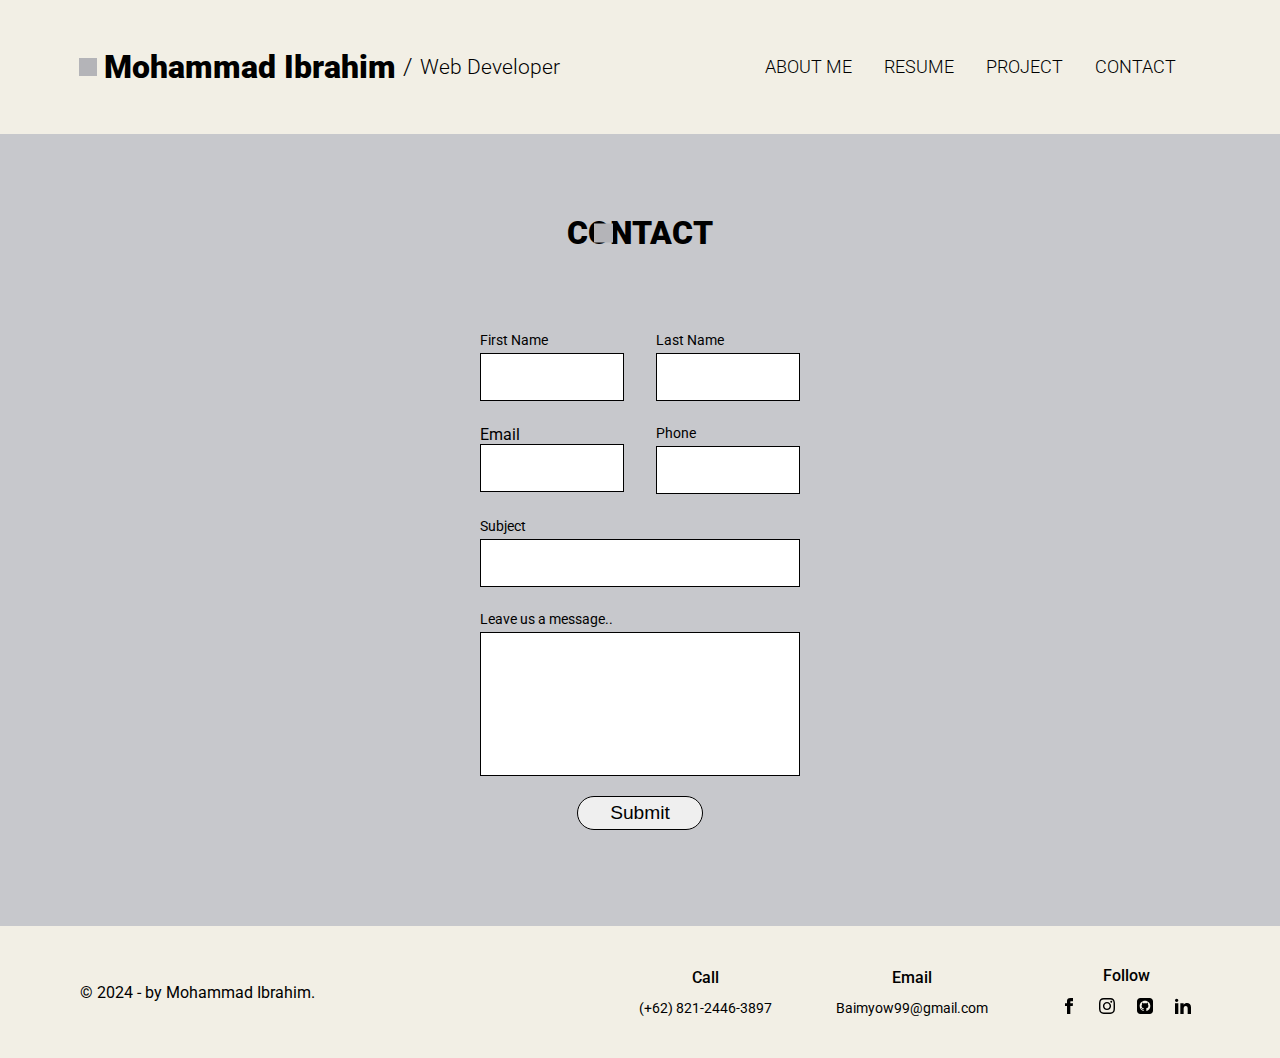
==== pages/contact.html @ 38d52f34 "commit awal" ====
<!DOCTYPE html>
<html lang="en">
  <head>
    <meta charset="UTF-8" />
    <meta name="viewport" content="width=device-width, initial-scale=1.0" />
    <title>Portfolio - Mohammad Ibrahim</title>
    <link rel="stylesheet" href="../CSS/style.css" />
    <link rel="stylesheet" href="../CSS/animasi.css" />
    <link rel="stylesheet" href="../CSS/responsive.css" />
    <link
      href="https://fonts.googleapis.com/css2?family=Nerko+One&family=Roboto:ital,wght@0,100;0,300;0,400;0,500;0,700;0,900;1,100;1,300;1,400;1,500;1,700;1,900&display=swap"
      rel="stylesheet" />
  </head>
  <body>
    <!-- Header -->
    <header>
      <div class="container">
        <div class="logo">
          <ul>
            <li class="name">Mohammad Ibrahim</li>
            <li class="line">/</li>
            <li class="profesi">Web Developer</li>
          </ul>
        </div>
        <div class="navbar">
          <ul>
            <li><a href="../index.html">ABOUT ME</a></li>
            <li><a href="resume.html">RESUME</a></li>
            <li><a href="project.html">PROJECT</a></li>
            <li><a href="contact.html">CONTACT</a></li>
          </ul>
        </div>
      </div>
    </header>

    <!-- HERO CONTACT -->

    <section>
      <div class="hero-contact transform">
        <div class="tag-contact">
          <ul>
            <li>CONTACT</li>
          </ul>
        </div>
        <div class="form-section">
          <form
            id="myform"
            action="https://formspree.io/f/xblrbjje"
            method="post">
            <div class="container-name">
              <div class="first-name">
                <p>First Name</p>
                <input
                  type="text"
                  id="first"
                  placeholder=""
                  name="first"
                  autocomplete="name" />
                <span id="firstNameEror" style="color: red; display: none"
                  >Enter a first name.</span
                >
              </div>
              <div class="last-name">
                <p>Last Name</p>
                <input
                  type="text"
                  id="last"
                  placeholder=""
                  name="last"
                  autocomplete="name" />
                <span id="lastNameEror" style="color: red; display: none"
                  >Enter a last name.</span
                >
              </div>
            </div>

            <div class="container-email">
              <div class="email">
                Email
                <input
                  id="email"
                  type="email"
                  name="email"
                  autocomplete="email" />
                <span id="emailEror" style="color: red; display: none"
                  >Enter Your Email Please.</span
                >
              </div>
              <div class="phone">
                <p>Phone</p>
                <input type="number" name="number" autocomplete="tel" />
              </div>
            </div>

            <div class="subject">
              <p>Subject</p>
              <input type="text" name="subject" />
            </div>

            <div class="message">
              <p>Leave us a message..</p>
              <textarea name="message" id="message"></textarea>
            </div>

            <div class="btn-submit">
              <button type="submit" class="submit">Submit</button>
            </div>
          </form>
        </div>
      </div>
    </section>

    <!-- FOOTER -->
    <footer>
      <div class="footer">
        <div class="tag-1">
          <p>&#169; 2024 - by Mohammad Ibrahim.</p>
        </div>
        <div class="tag-2">
          <div class="call">
            <h1>Call</h1>
            <p>(+62) 821-2446-3897</p>
          </div>
          <div class="email">
            <h1>Email</h1>
            <p>Baimyow99@gmail.com</p>
          </div>
          <div class="follow">
            <h1>Follow</h1>
            <a href=""
              ><svg
                xmlns="http://www.w3.org/2000/svg"
                width="24"
                height="24"
                viewBox="0 0 24 24">
                <path
                  d="M9 8h-3v4h3v12h5v-12h3.642l.358-4h-4v-1.667c0-.955.192-1.333 1.115-1.333h2.885v-5h-3.808c-3.596 0-5.192 1.583-5.192 4.615v3.385z" />
              </svg>
            </a>
            <a href=""
              ><svg
                xmlns="http://www.w3.org/2000/svg"
                width="24"
                height="24"
                viewBox="0 0 24 24">
                <path
                  d="M12 2.163c3.204 0 3.584.012 4.85.07 3.252.148 4.771 1.691 4.919 4.919.058 1.265.069 1.645.069 4.849 0 3.205-.012 3.584-.069 4.849-.149 3.225-1.664 4.771-4.919 4.919-1.266.058-1.644.07-4.85.07-3.204 0-3.584-.012-4.849-.07-3.26-.149-4.771-1.699-4.919-4.92-.058-1.265-.07-1.644-.07-4.849 0-3.204.013-3.583.07-4.849.149-3.227 1.664-4.771 4.919-4.919 1.266-.057 1.645-.069 4.849-.069zm0-2.163c-3.259 0-3.667.014-4.947.072-4.358.2-6.78 2.618-6.98 6.98-.059 1.281-.073 1.689-.073 4.948 0 3.259.014 3.668.072 4.948.2 4.358 2.618 6.78 6.98 6.98 1.281.058 1.689.072 4.948.072 3.259 0 3.668-.014 4.948-.072 4.354-.2 6.782-2.618 6.979-6.98.059-1.28.073-1.689.073-4.948 0-3.259-.014-3.667-.072-4.947-.196-4.354-2.617-6.78-6.979-6.98-1.281-.059-1.69-.073-4.949-.073zm0 5.838c-3.403 0-6.162 2.759-6.162 6.162s2.759 6.163 6.162 6.163 6.162-2.759 6.162-6.163c0-3.403-2.759-6.162-6.162-6.162zm0 10.162c-2.209 0-4-1.79-4-4 0-2.209 1.791-4 4-4s4 1.791 4 4c0 2.21-1.791 4-4 4zm6.406-11.845c-.796 0-1.441.645-1.441 1.44s.645 1.44 1.441 1.44c.795 0 1.439-.645 1.439-1.44s-.644-1.44-1.439-1.44z" />
              </svg>
            </a>
            <a href="">
              <svg
                xmlns="http://www.w3.org/2000/svg"
                width="24"
                height="24"
                viewBox="0 0 24 24">
                <path
                  d="M19 0h-14c-2.761 0-5 2.239-5 5v14c0 2.761 2.239 5 5 5h14c2.762 0 5-2.239 5-5v-14c0-2.761-2.238-5-5-5zm-4.466 19.59c-.405.078-.534-.171-.534-.384v-2.195c0-.747-.262-1.233-.55-1.481 1.782-.198 3.654-.875 3.654-3.947 0-.874-.312-1.588-.823-2.147.082-.202.356-1.016-.079-2.117 0 0-.671-.215-2.198.82-.64-.18-1.324-.267-2.004-.271-.68.003-1.364.091-2.003.269-1.528-1.035-2.2-.82-2.2-.82-.434 1.102-.16 1.915-.077 2.118-.512.56-.824 1.273-.824 2.147 0 3.064 1.867 3.751 3.645 3.954-.229.2-.436.552-.508 1.07-.457.204-1.614.557-2.328-.666 0 0-.423-.768-1.227-.825 0 0-.78-.01-.055.487 0 0 .525.246.889 1.17 0 0 .463 1.428 2.688.944v1.489c0 .211-.129.459-.528.385-3.18-1.057-5.472-4.056-5.472-7.59 0-4.419 3.582-8 8-8s8 3.581 8 8c0 3.533-2.289 6.531-5.466 7.59z" />
              </svg>
            </a>
            <a href="">
              <svg
                xmlns="http://www.w3.org/2000/svg"
                width="24"
                height="24"
                viewBox="0 0 24 24">
                <path
                  d="M4.98 3.5c0 1.381-1.11 2.5-2.48 2.5s-2.48-1.119-2.48-2.5c0-1.38 1.11-2.5 2.48-2.5s2.48 1.12 2.48 2.5zm.02 4.5h-5v16h5v-16zm7.982 0h-4.968v16h4.969v-8.399c0-4.67 6.029-5.052 6.029 0v8.399h4.988v-10.131c0-7.88-8.922-7.593-11.018-3.714v-2.155z" />
              </svg>
            </a>
          </div>
        </div>
      </div>
    </footer>

    <!-- Java Script -->
    <script src="java script/script.js"></script>
  </body>
</html>
---- CSS/style.css ----
* {
  margin: 0;
  padding: 0;
  box-sizing: border-box;
}

html,
body {
  width: 100%;
  font-family: "Roboto";
  background-color: var(--colorBody);
}

:root {
  --colorBody: #f2efe5;
  --colorSecond: #b4b4b8;
  --collorThird: #c7c8cc;
}

/* Header & Navbar */

.container {
  display: flex;
  align-items: center;
  justify-content: space-between;
  padding: 3rem 6.5rem;
  background-color: var(--colorBody);
}

.logo ul {
  display: flex;
  align-items: center;
  gap: 7px;
}

.logo .profesi {
  list-style: none;
  font-size: 1.3rem;
  font-weight: 300;
}

.logo .line {
  list-style: none;
  font-size: 1.5rem;
  font-weight: 300;
}

.logo .name {
  position: relative;
  list-style: none;
  font-size: 2rem;
  font-weight: 900;
}

.logo .name::before {
  content: ""; /* Konten kosong karena hanya kotak yang ditampilkan */
  display: inline-block;
  width: 18px; /* Ukuran lebar kotak */
  height: 18px; /* Ukuran tinggi kotak */
  background-color: var(--colorSecond); /* Warna kotak */
  position: absolute;
  left: -25px; /* Atur jarak kotak dari teks */
  top: 50%; /* Posisikan di tengah vertikal */
  transform: translateY(-50%); /* Sesuaikan agar di tengah */
}

.navbar ul {
  display: flex;
  align-items: center;
  justify-content: center;
  gap: 2rem;
  font-size: 1.1rem;
  font-weight: 300;
  list-style: none;
}

.navbar a {
  text-decoration: none;
  color: black;
}

.navbar a:hover {
  color: var(--colorSecond);
}

/* Hero */

.container-1 {
  display: grid;
  grid-template-columns: 1.3fr 2fr;
  z-index: 1;
  position: relative;
}

.hero-left {
  height: 80vh;
  background-color: var(--colorSecond);
}

.hero-right {
  height: 80vh;
  background-color: var(--colorBody);
  padding-left: 8rem;
  padding-bottom: 11rem;
  display: flex;
  flex-direction: column;
  justify-content: center;
}

.hero-right h1 {
  font-size: 7rem;
}

.hero-right h4 {
  font-size: 1.5rem;
  font-weight: 200;
}

.paragraph {
  display: flex;
  flex-wrap: wrap;
  text-align: justify;
  width: 24rem;
}

.paragraph p {
  font-size: 1.5rem;
  padding-top: 5px;
  font-weight: 20;
}

.hero-right .buttons {
  display: flex;
  gap: 1rem;
  margin-top: 2rem;
}

.hero-right button {
  padding: 10px 50px;
  border-radius: 50px;
}

.hero-right button a {
  text-decoration: none;
}

.buttons a {
  border: 2px solid;
  padding: 10px 30px;
  border-radius: 50px;
  font-weight: 600;
  text-decoration: none;
}

.btn-1 {
  background-color: var(--colorSecond);
  color: var(--colorBody);
}

.btn-1:hover {
  background-color: var(--colorBody);
  color: var(--colorSecond);
}

.btn-2 {
  background-color: var(--colorBody);
  color: var(--colorSecond);
}

.btn-2:hover {
  background-color: var(--colorSecond);
  color: var(--colorBody);
}

.tamplate {
  height: 30rem;
  width: 23.5rem;
  background-color: var(--collorThird);
  z-index: 3;
  position: absolute;
  display: flex;
  flex-direction: column;
  text-align: center;
  top: 15.5%;
  left: 23%;
  box-shadow: -10px 10px 15px rgb(0, 0, 0, 0.1);
}

.back-image {
  height: 14rem;
  width: 14rem;
  border-radius: 50%;
  background-color: var(--colorBody);
  position: absolute;
  margin: 3rem 4.7rem;
  display: flex;
  justify-content: center;
  align-items: center;
  z-index: 1;
  overflow: hidden;
}

.tamplate img {
  height: 22rem;
  width: 22rem;
  top: 1%;
  position: absolute;
  display: block;
  z-index: 2;
  object-fit: cover; /* Menjaga proporsi gambar agar sesuai dengan area */
}

.tamplate h1 {
  margin-top: 18rem;
  font-size: 2rem;
  font-weight: 900;
}

.line-image {
  height: 3px;
  background-color: var(--colorSecond);
  margin: 1rem 9.5rem;
}

.tamplate h2 {
  font-weight: 300;
  font-size: 1.3rem;
}

.medsos-tamplate {
  height: 5rem;
  margin-top: 1rem;
  background-color: var(--colorBody);
  display: flex;
  justify-content: center;
  align-items: center;
}

.medsos-tamplate ul {
  display: flex;
  align-items: center;
  justify-content: center;
  list-style-type: none;
  gap: 1.2rem;
}

/* Footer */

.footer {
  display: flex;
  align-items: center;
  justify-content: space-between;
  padding: 2.5rem 5rem;
  background-color: var(--colorBody);
  right: 0;
  left: 0;
}

.tag-2 {
  display: flex;
  align-items: center;
  justify-content: space-between;
  text-align: center;
  gap: 4rem;
}

.call h1,
.email h1,
.follow h1 {
  font-size: 1rem;
  font-weight: 500;
  padding-bottom: 5px;
}

.call p,
.email p {
  padding-top: 8px;
  font-size: 0.9rem;
}

.follow svg {
  height: 1.5rem;
  padding-top: 8px;
  margin: 0 5px;
}

.follow a {
  text-decoration: none;
}

/* RESUME */

.hero-resume,
.hero-project,
.hero-contact {
  width: 100%;
  background-color: var(--collorThird);
  padding: 5rem 30rem;
}

.tag-resume,
.tag-project,
.tag-contact {
  display: flex;
  justify-content: center;
  align-items: center;
  text-align: center;
  font-size: 2rem;
  font-weight: 900;
  position: relative;
}

.tag-resume::before,
.tag-project::before,
.tag-contact::before {
  content: ""; /* Konten kosong karena hanya kotak yang ditampilkan */
  display: inline-block;
  width: 19px; /* Ukuran lebar kotak */
  height: 19px; /* Ukuran tinggi kotak */
  background-color: var(--colorSecond); /* Warna kotak */
  position: absolute;
  left: 37%; /* Atur jarak kotak dari teks */
  top: 50%; /* Posisikan di tengah vertikal */
  transform: translateY(-50%); /* Sesuaikan agar di tengah */
}

.tag-project::before {
  left: 36%;
}

.tag-contact::before {
  left: 35.5%;
}

.tag-resume ul,
.tag-project ul,
.tag-contact ul {
  list-style-type: none;
}

.tag2-resume {
  display: flex;
  align-items: center;
  justify-content: space-between;
  text-align: center;
  margin-top: 5rem;
}

.tag2-resume h1 {
  font-size: 2rem;
  font-weight: 700;
}

.tag2-resume a {
  background-color: var(--colorSecond);
  text-decoration: none;
  border: 2px solid var(--colorBody);
  padding: 10px 20px;
  border-radius: 50px;
  color: black;
  font-size: 1.1rem;
  font-weight: bold;
}

.tag2-resume a:hover {
  background-color: var(--colorBody);
  border: 2px solid black;
  transition: 0.2s ease-in-out;
}

.education,
.education-2 {
  background-color: var(--colorBody);
  height: 25rem;
  margin-top: 10px;
  border-radius: 7px;
  padding: 6rem 4rem;
  display: flex;
  gap: 3rem;
}

.education-2 {
  margin-top: 5rem;
}

.education-left {
  width: 70%;
}

.education-left p {
  padding-top: 20px;
}

.education-right {
  width: 100%;
  font-size: 1.2rem;
  font-weight: 200;
}

.education-right .p2 {
  padding-top: 1rem;
}

/* Hero Project */
.tag-project {
  margin-bottom: 5rem;
}

.hero-project .p-hero {
  font-size: 1.2rem;
  text-align: center;
  padding: 0 2rem;
}

.tamplate-project {
  display: grid;
  grid-template-columns: 1fr 0.7fr;
  background-color: aqua;
  height: 25rem;
  border-radius: 5px;
  overflow: hidden;
  margin: 4rem 0;
}
.project-right {
  height: 100%;
  border: 2px solid black;
  overflow: hidden;
}

.project-right img {
  height: 100%;
  width: 100%;
  transition: transform 0.3s ease;
}

.project-right img:hover {
  transform: scale(1.1);
}

.project-left {
  display: flex;
  background-color: var(--colorBody);
  flex-direction: column;
  padding: 0 2.5rem;
  position: relative;
}

.project-left .tag-name {
  font-size: 2rem;
  font-weight: 700;
  padding: 5rem 0 5px 0rem;
}

.project-left ul {
  list-style: none;
}

.project-left .role ul {
  display: flex;
  gap: 5px;
  margin-bottom: 3rem;
}

.role ul li {
  border: 2px solid;
  padding: 2px 3px;
  font-weight: 800;
}

.tag-name {
  display: flex;
  padding: 0;
}

.tag-name .content {
  height: 100%;
  width: 15px;
  background-color: black;
  transform: translateX(-270%);
}
.project-name {
  transform: translateX(-10%);
}

.project-left p {
  font-size: 1.2rem;
  font-weight: 100;
}

/* CONTACT */

.hero-contact {
  background-color: var(--collorThird);
}

form {
  margin-top: 5rem;
}
form p {
  font-size: 14px;
  padding-bottom: 5px;
}

form input,
form textarea {
  width: 100%;
  height: 3rem;
  border: 1px solid;
  font-size: 1.2rem;
  padding: 0 1rem;
}

form input:hover,
form textarea:hover,
.submit:hover {
  background-color: var(--colorSecond);
}

form input:focus,
form textarea:focus {
  outline: none;
}

.container-name,
.container-email {
  display: grid;
  grid-template-columns: 1fr 1fr;
  gap: 2rem;
}

.container-email,
.subject {
  margin: 1.5rem 0;
}

form textarea {
  height: 9rem;
  resize: none;
}

.submit {
  padding: 5px 10%;
  font-size: 1.2rem;
  border: 1px solid black;
  border-radius: 50px;
  display: block;
  margin: 1rem auto;
  cursor: pointer;
}
---- CSS/animasi.css ----
/* ANIMASI HALAMAN  */
.transform {
  opacity: 0; /* Awalnya tidak terlihat */
  transform: translateY(-50px); /* Posisi awal di atas */
  transition: opacity 0.8s ease-out, transform 0.8s ease-out; /* Durasi dan transisi */
}

/* Ketika halaman dimuat, tambahkan class ini di JavaScript */
.transform.visible {
  opacity: 1; /* Muncul secara penuh */
  transform: translateY(0); /* Kembali ke posisi normal */
}

/* ANIMASI UNTUK BAGIAN KONTEN */
.animasi {
  opacity: 0;
  transform: translateY(50px); /*posisi awal diatas*/
  transition: opacity 1s ease-out, transform 0.8s ease-out;
}

.animasi.active {
  opacity: 1;
  transform: translateY(0);
}

/* animasi untuk turun naik di tombol button */

.btn-12 {
  animation: moveUpDown1 2s ease-in-out infinite;
}

@keyframes moveUpDown1 {
  0% {
    transform: translateY(0); /*diposisi awal */
  }

  50% {
    transform: translateY(-5px); /* bergerak naik*/
  }

  100% {
    transform: translateY(0); /*kembali keposisi awal*/
  }
}

.btn-22 {
  animation: moveUpDown2 2s ease-in-out infinite;
}

@keyframes moveUpDown2 {
  0% {
    transform: translateY(0); /*diposisi awal */
  }

  50% {
    transform: translateY(5px); /* bergerak naik*/
  }

  100% {
    transform: translateY(0); /*kembali keposisi awal*/
  }
}
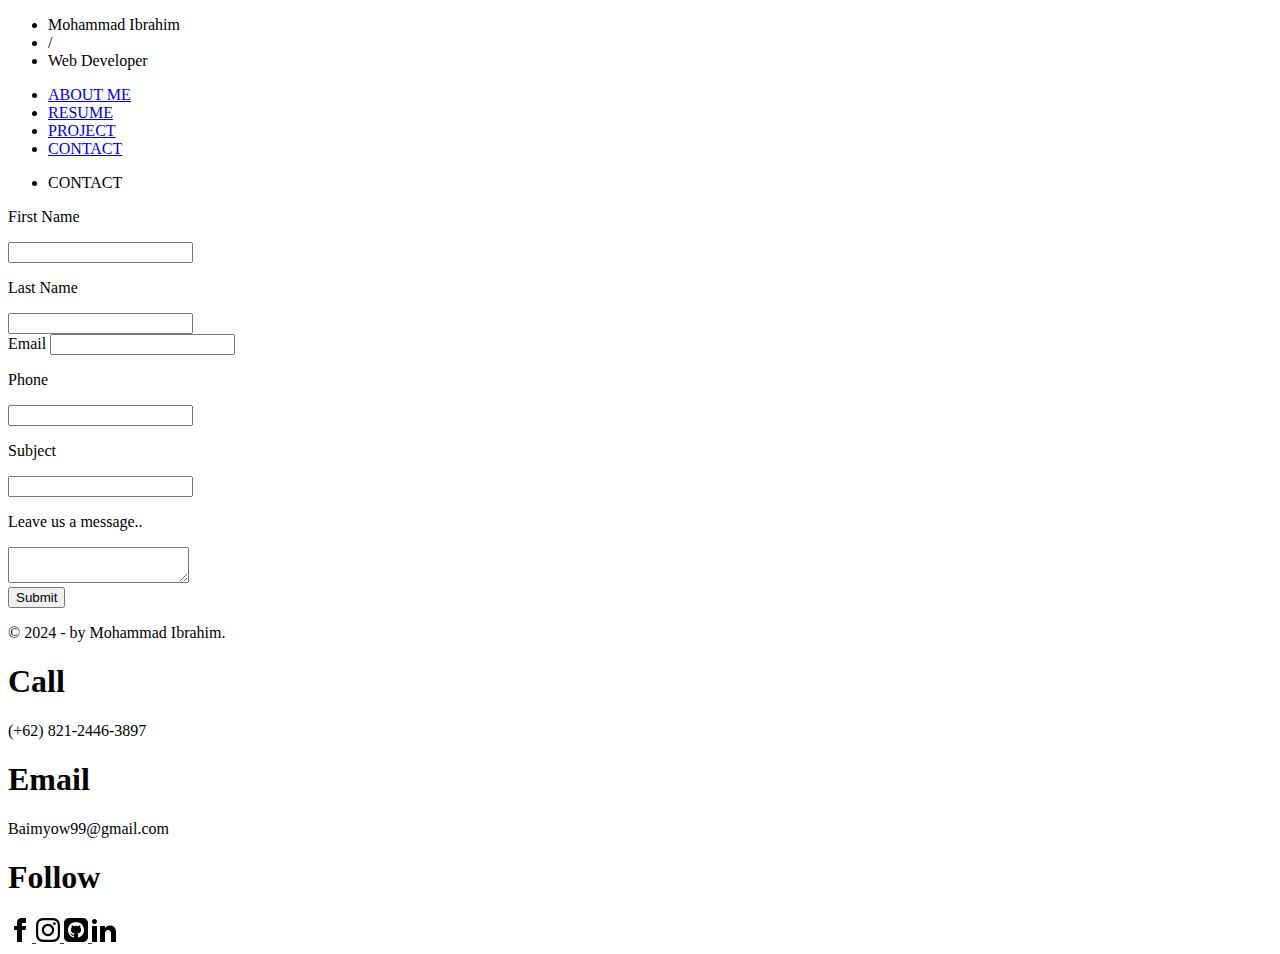
==== commit 84d9b4df: "change name folder" ====
--- a/pages/contact.html
+++ b/pages/contact.html
@@ -4,9 +4,9 @@
     <meta charset="UTF-8" />
     <meta name="viewport" content="width=device-width, initial-scale=1.0" />
     <title>Portfolio - Mohammad Ibrahim</title>
-    <link rel="stylesheet" href="../CSS/style.css" />
-    <link rel="stylesheet" href="../CSS/animasi.css" />
-    <link rel="stylesheet" href="../CSS/responsive.css" />
+    <link rel="stylesheet" href="../css/style.css" />
+    <link rel="stylesheet" href="../css/animasi.css" />
+    <link rel="stylesheet" href="../css/responsive.css" />
     <link
       href="https://fonts.googleapis.com/css2?family=Nerko+One&family=Roboto:ital,wght@0,100;0,300;0,400;0,500;0,700;0,900;1,100;1,300;1,400;1,500;1,700;1,900&display=swap"
       rel="stylesheet" />
@@ -173,6 +173,6 @@
     </footer>
 
     <!-- Java Script -->
-    <script src="java script/script.js"></script>
+    <script src="../java script/script.js"></script>
   </body>
 </html>
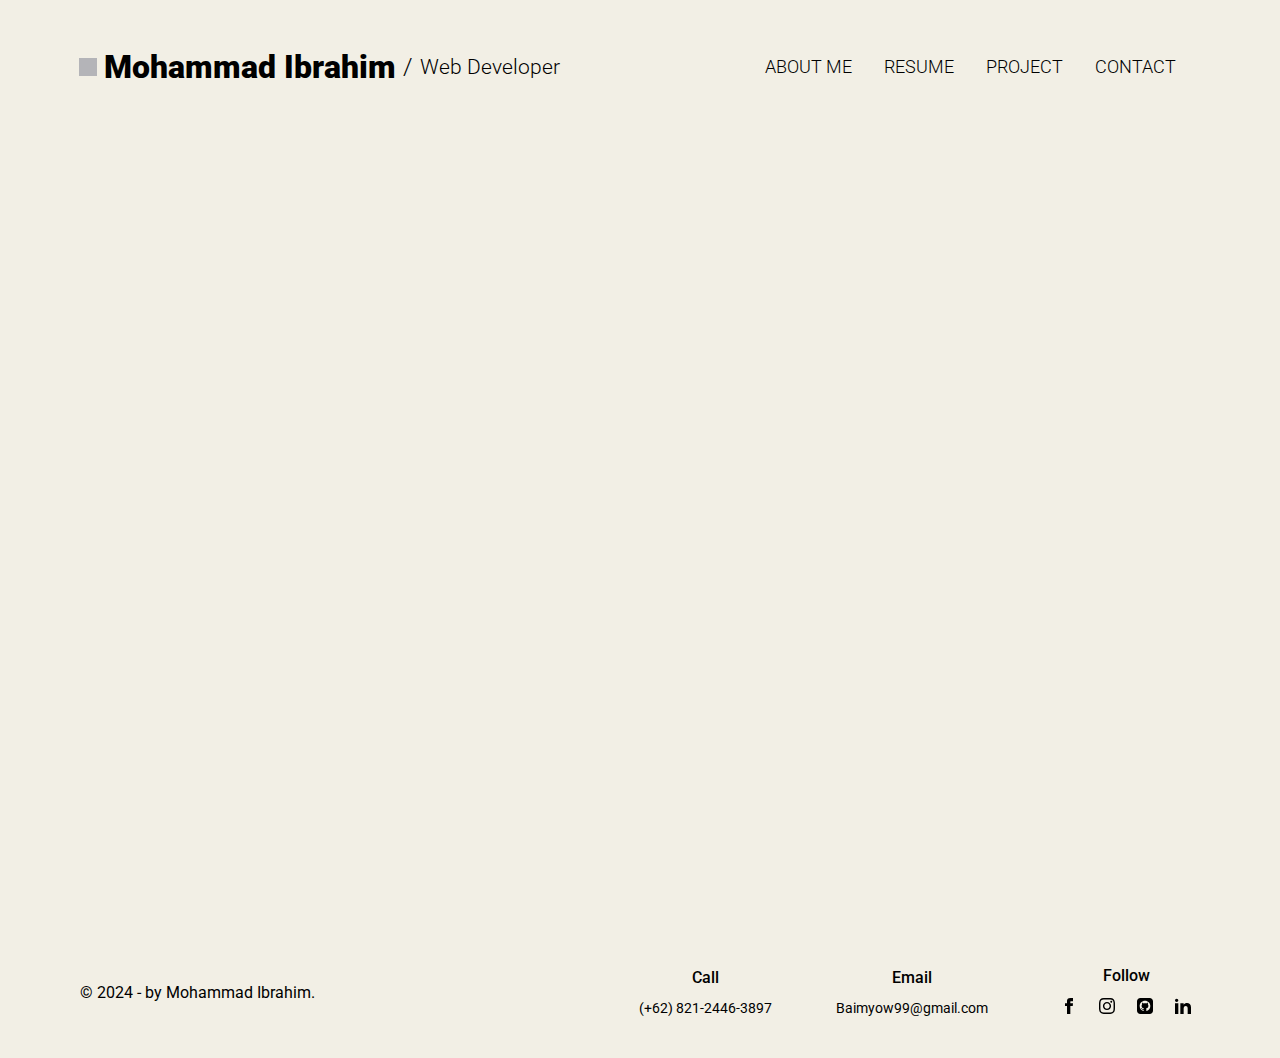
==== commit cfb0fe24: "perbaikan" ====
--- a/pages/contact.html
+++ b/pages/contact.html
@@ -4,9 +4,9 @@
     <meta charset="UTF-8" />
     <meta name="viewport" content="width=device-width, initial-scale=1.0" />
     <title>Portfolio - Mohammad Ibrahim</title>
-    <link rel="stylesheet" href="../css/style.css" />
-    <link rel="stylesheet" href="../css/animasi.css" />
-    <link rel="stylesheet" href="../css/responsive.css" />
+    <link rel="stylesheet" href="../style/style.css" />
+    <link rel="stylesheet" href="../style/animasi.css" />
+    <link rel="stylesheet" href="../style/responsive.css" />
     <link
       href="https://fonts.googleapis.com/css2?family=Nerko+One&family=Roboto:ital,wght@0,100;0,300;0,400;0,500;0,700;0,900;1,100;1,300;1,400;1,500;1,700;1,900&display=swap"
       rel="stylesheet" />
--- a/style/style.css
+++ b/style/style.css
@@ -0,0 +1,549 @@
+* {
+  margin: 0;
+  padding: 0;
+  box-sizing: border-box;
+}
+
+html,
+body {
+  width: 100%;
+  font-family: "Roboto";
+  background-color: var(--colorBody);
+}
+
+:root {
+  --colorBody: #f2efe5;
+  --colorSecond: #b4b4b8;
+  --collorThird: #c7c8cc;
+}
+
+/* Header & Navbar */
+
+.container {
+  display: flex;
+  align-items: center;
+  justify-content: space-between;
+  padding: 3rem 6.5rem;
+  background-color: var(--colorBody);
+}
+
+.logo ul {
+  display: flex;
+  align-items: center;
+  gap: 7px;
+}
+
+.logo .profesi {
+  list-style: none;
+  font-size: 1.3rem;
+  font-weight: 300;
+}
+
+.logo .line {
+  list-style: none;
+  font-size: 1.5rem;
+  font-weight: 300;
+}
+
+.logo .name {
+  position: relative;
+  list-style: none;
+  font-size: 2rem;
+  font-weight: 900;
+}
+
+.logo .name::before {
+  content: ""; /* Konten kosong karena hanya kotak yang ditampilkan */
+  display: inline-block;
+  width: 18px; /* Ukuran lebar kotak */
+  height: 18px; /* Ukuran tinggi kotak */
+  background-color: var(--colorSecond); /* Warna kotak */
+  position: absolute;
+  left: -25px; /* Atur jarak kotak dari teks */
+  top: 50%; /* Posisikan di tengah vertikal */
+  transform: translateY(-50%); /* Sesuaikan agar di tengah */
+}
+
+.navbar ul {
+  display: flex;
+  align-items: center;
+  justify-content: center;
+  gap: 2rem;
+  font-size: 1.1rem;
+  font-weight: 300;
+  list-style: none;
+}
+
+.navbar a {
+  text-decoration: none;
+  color: black;
+}
+
+.navbar a:hover {
+  color: var(--colorSecond);
+}
+
+/* Hero */
+
+.container-1 {
+  display: grid;
+  grid-template-columns: 1.3fr 2fr;
+  z-index: 1;
+  position: relative;
+}
+
+.hero-left {
+  height: 80vh;
+  background-color: var(--colorSecond);
+}
+
+.hero-right {
+  height: 80vh;
+  background-color: var(--colorBody);
+  padding-left: 8rem;
+  padding-bottom: 11rem;
+  display: flex;
+  flex-direction: column;
+  justify-content: center;
+}
+
+.hero-right h1 {
+  font-size: 7rem;
+}
+
+.hero-right h4 {
+  font-size: 1.5rem;
+  font-weight: 200;
+}
+
+.paragraph {
+  display: flex;
+  flex-wrap: wrap;
+  text-align: justify;
+  width: 24rem;
+}
+
+.paragraph p {
+  font-size: 1.5rem;
+  padding-top: 5px;
+  font-weight: 20;
+}
+
+.hero-right .buttons {
+  display: flex;
+  gap: 1rem;
+  margin-top: 2rem;
+}
+
+.hero-right button {
+  padding: 10px 50px;
+  border-radius: 50px;
+}
+
+.hero-right button a {
+  text-decoration: none;
+}
+
+.buttons a {
+  border: 2px solid;
+  padding: 10px 30px;
+  border-radius: 50px;
+  font-weight: 600;
+  text-decoration: none;
+}
+
+.btn-1 {
+  background-color: var(--colorSecond);
+  color: var(--colorBody);
+}
+
+.btn-1:hover {
+  background-color: var(--colorBody);
+  color: var(--colorSecond);
+}
+
+.btn-2 {
+  background-color: var(--colorBody);
+  color: var(--colorSecond);
+}
+
+.btn-2:hover {
+  background-color: var(--colorSecond);
+  color: var(--colorBody);
+}
+
+.tamplate {
+  height: 30rem;
+  width: 23.5rem;
+  background-color: var(--collorThird);
+  z-index: 3;
+  position: absolute;
+  display: flex;
+  flex-direction: column;
+  text-align: center;
+  top: 15.5%;
+  left: 23%;
+  box-shadow: -10px 10px 15px rgb(0, 0, 0, 0.1);
+}
+
+.back-image {
+  height: 14rem;
+  width: 14rem;
+  border-radius: 50%;
+  background-color: var(--colorBody);
+  position: absolute;
+  margin: 3rem 4.7rem;
+  display: flex;
+  justify-content: center;
+  align-items: center;
+  z-index: 1;
+  overflow: hidden;
+}
+
+.tamplate img {
+  height: 22rem;
+  width: 22rem;
+  top: 1%;
+  position: absolute;
+  display: block;
+  z-index: 2;
+  object-fit: cover; /* Menjaga proporsi gambar agar sesuai dengan area */
+}
+
+.tamplate h1 {
+  margin-top: 18rem;
+  font-size: 2rem;
+  font-weight: 900;
+}
+
+.line-image {
+  height: 3px;
+  background-color: var(--colorSecond);
+  margin: 1rem 9.5rem;
+}
+
+.tamplate h2 {
+  font-weight: 300;
+  font-size: 1.3rem;
+}
+
+.medsos-tamplate {
+  height: 5rem;
+  margin-top: 1rem;
+  background-color: var(--colorBody);
+  display: flex;
+  justify-content: center;
+  align-items: center;
+}
+
+.medsos-tamplate ul {
+  display: flex;
+  align-items: center;
+  justify-content: center;
+  list-style-type: none;
+  gap: 1.2rem;
+}
+
+/* Footer */
+
+.footer {
+  display: flex;
+  align-items: center;
+  justify-content: space-between;
+  padding: 2.5rem 5rem;
+  background-color: var(--colorBody);
+  right: 0;
+  left: 0;
+}
+
+.tag-2 {
+  display: flex;
+  align-items: center;
+  justify-content: space-between;
+  text-align: center;
+  gap: 4rem;
+}
+
+.call h1,
+.email h1,
+.follow h1 {
+  font-size: 1rem;
+  font-weight: 500;
+  padding-bottom: 5px;
+}
+
+.call p,
+.email p {
+  padding-top: 8px;
+  font-size: 0.9rem;
+}
+
+.follow svg {
+  height: 1.5rem;
+  padding-top: 8px;
+  margin: 0 5px;
+}
+
+.follow a {
+  text-decoration: none;
+}
+
+/* RESUME */
+
+.hero-resume,
+.hero-project,
+.hero-contact {
+  width: 100%;
+  background-color: var(--collorThird);
+  padding: 5rem 30rem;
+}
+
+.tag-resume,
+.tag-project,
+.tag-contact {
+  display: flex;
+  justify-content: center;
+  align-items: center;
+  text-align: center;
+  font-size: 2rem;
+  font-weight: 900;
+  position: relative;
+}
+
+.tag-resume::before,
+.tag-project::before,
+.tag-contact::before {
+  content: ""; /* Konten kosong karena hanya kotak yang ditampilkan */
+  display: inline-block;
+  width: 19px; /* Ukuran lebar kotak */
+  height: 19px; /* Ukuran tinggi kotak */
+  background-color: var(--colorSecond); /* Warna kotak */
+  position: absolute;
+  left: 37%; /* Atur jarak kotak dari teks */
+  top: 50%; /* Posisikan di tengah vertikal */
+  transform: translateY(-50%); /* Sesuaikan agar di tengah */
+}
+
+.tag-project::before {
+  left: 36%;
+}
+
+.tag-contact::before {
+  left: 35.5%;
+}
+
+.tag-resume ul,
+.tag-project ul,
+.tag-contact ul {
+  list-style-type: none;
+}
+
+.tag2-resume {
+  display: flex;
+  align-items: center;
+  justify-content: space-between;
+  text-align: center;
+  margin-top: 5rem;
+}
+
+.tag2-resume h1 {
+  font-size: 2rem;
+  font-weight: 700;
+}
+
+.tag2-resume a {
+  background-color: var(--colorSecond);
+  text-decoration: none;
+  border: 2px solid var(--colorBody);
+  padding: 10px 20px;
+  border-radius: 50px;
+  color: black;
+  font-size: 1.1rem;
+  font-weight: bold;
+}
+
+.tag2-resume a:hover {
+  background-color: var(--colorBody);
+  border: 2px solid black;
+  transition: 0.2s ease-in-out;
+}
+
+.education,
+.education-2 {
+  background-color: var(--colorBody);
+  height: 25rem;
+  margin-top: 10px;
+  border-radius: 7px;
+  padding: 6rem 4rem;
+  display: flex;
+  gap: 3rem;
+}
+
+.education-2 {
+  margin-top: 5rem;
+}
+
+.education-left {
+  width: 70%;
+}
+
+.education-left p {
+  padding-top: 20px;
+}
+
+.education-right {
+  width: 100%;
+  font-size: 1.2rem;
+  font-weight: 200;
+}
+
+.education-right .p2 {
+  padding-top: 1rem;
+}
+
+/* Hero Project */
+.tag-project {
+  margin-bottom: 5rem;
+}
+
+.hero-project .p-hero {
+  font-size: 1.2rem;
+  text-align: center;
+  padding: 0 2rem;
+}
+
+.tamplate-project {
+  display: grid;
+  grid-template-columns: 1fr 0.7fr;
+  background-color: aqua;
+  height: 25rem;
+  border-radius: 5px;
+  overflow: hidden;
+  margin: 4rem 0;
+}
+.project-right {
+  height: 100%;
+  border: 2px solid black;
+  overflow: hidden;
+}
+
+.project-right img {
+  height: 100%;
+  width: 100%;
+  transition: transform 0.3s ease;
+}
+
+.project-right img:hover {
+  transform: scale(1.1);
+}
+
+.project-left {
+  display: flex;
+  background-color: var(--colorBody);
+  flex-direction: column;
+  padding: 0 2.5rem;
+  position: relative;
+}
+
+.project-left .tag-name {
+  font-size: 2rem;
+  font-weight: 700;
+  padding: 5rem 0 5px 0rem;
+}
+
+.project-left ul {
+  list-style: none;
+}
+
+.project-left .role ul {
+  display: flex;
+  gap: 5px;
+  margin-bottom: 3rem;
+}
+
+.role ul li {
+  border: 2px solid;
+  padding: 2px 3px;
+  font-weight: 800;
+}
+
+.tag-name {
+  display: flex;
+  padding: 0;
+}
+
+.tag-name .content {
+  height: 100%;
+  width: 15px;
+  background-color: black;
+  transform: translateX(-270%);
+}
+.project-name {
+  transform: translateX(-10%);
+}
+
+.project-left p {
+  font-size: 1.2rem;
+  font-weight: 100;
+}
+
+/* CONTACT */
+
+.hero-contact {
+  background-color: var(--collorThird);
+}
+
+form {
+  margin-top: 5rem;
+}
+form p {
+  font-size: 14px;
+  padding-bottom: 5px;
+}
+
+form input,
+form textarea {
+  width: 100%;
+  height: 3rem;
+  border: 1px solid;
+  font-size: 1.2rem;
+  padding: 0 1rem;
+}
+
+form input:hover,
+form textarea:hover,
+.submit:hover {
+  background-color: var(--colorSecond);
+}
+
+form input:focus,
+form textarea:focus {
+  outline: none;
+}
+
+.container-name,
+.container-email {
+  display: grid;
+  grid-template-columns: 1fr 1fr;
+  gap: 2rem;
+}
+
+.container-email,
+.subject {
+  margin: 1.5rem 0;
+}
+
+form textarea {
+  height: 9rem;
+  resize: none;
+}
+
+.submit {
+  padding: 5px 10%;
+  font-size: 1.2rem;
+  border: 1px solid black;
+  border-radius: 50px;
+  display: block;
+  margin: 1rem auto;
+  cursor: pointer;
+}
--- a/style/animasi.css
+++ b/style/animasi.css
@@ -0,0 +1,62 @@
+/* ANIMASI HALAMAN  */
+.transform {
+  opacity: 0; /* Awalnya tidak terlihat */
+  transform: translateY(-50px); /* Posisi awal di atas */
+  transition: opacity 0.8s ease-out, transform 0.8s ease-out; /* Durasi dan transisi */
+}
+
+/* Ketika halaman dimuat, tambahkan class ini di JavaScript */
+.transform.visible {
+  opacity: 1; /* Muncul secara penuh */
+  transform: translateY(0); /* Kembali ke posisi normal */
+}
+
+/* ANIMASI UNTUK BAGIAN KONTEN */
+.animasi {
+  opacity: 0;
+  transform: translateY(50px); /*posisi awal diatas*/
+  transition: opacity 1s ease-out, transform 0.8s ease-out;
+}
+
+.animasi.active {
+  opacity: 1;
+  transform: translateY(0);
+}
+
+/* animasi untuk turun naik di tombol button */
+
+.btn-12 {
+  animation: moveUpDown1 2s ease-in-out infinite;
+}
+
+@keyframes moveUpDown1 {
+  0% {
+    transform: translateY(0); /*diposisi awal */
+  }
+
+  50% {
+    transform: translateY(-5px); /* bergerak naik*/
+  }
+
+  100% {
+    transform: translateY(0); /*kembali keposisi awal*/
+  }
+}
+
+.btn-22 {
+  animation: moveUpDown2 2s ease-in-out infinite;
+}
+
+@keyframes moveUpDown2 {
+  0% {
+    transform: translateY(0); /*diposisi awal */
+  }
+
+  50% {
+    transform: translateY(5px); /* bergerak naik*/
+  }
+
+  100% {
+    transform: translateY(0); /*kembali keposisi awal*/
+  }
+}
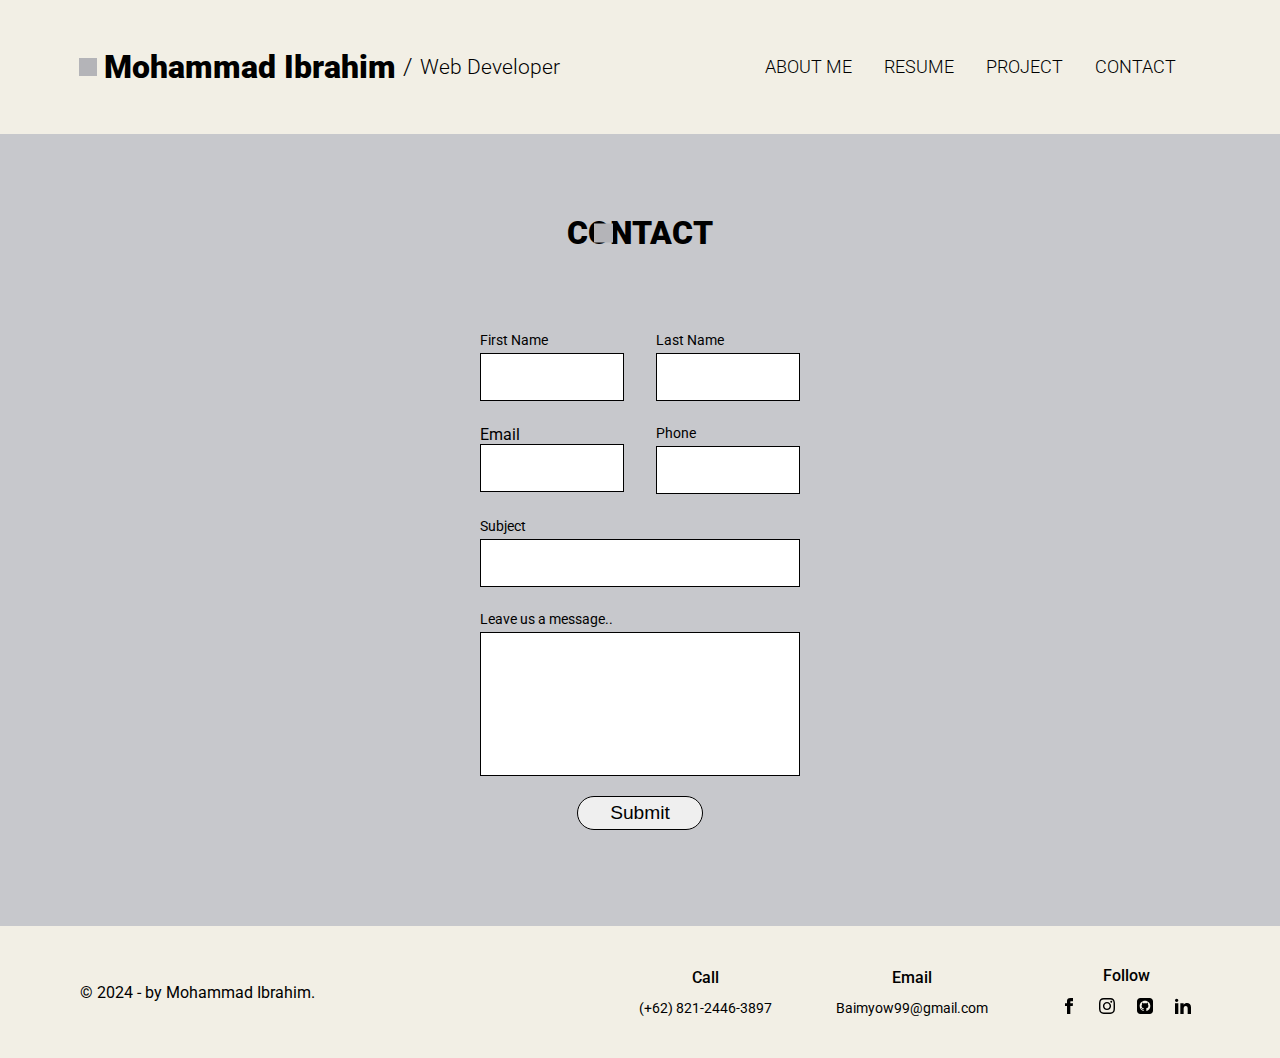
==== commit 5a4ce7f8: "perbaikan" ====
--- a/pages/contact.html
+++ b/pages/contact.html
@@ -173,6 +173,6 @@
     </footer>
 
     <!-- Java Script -->
-    <script src="../java script/script.js"></script>
+    <script src="../js/script.js"></script>
   </body>
 </html>
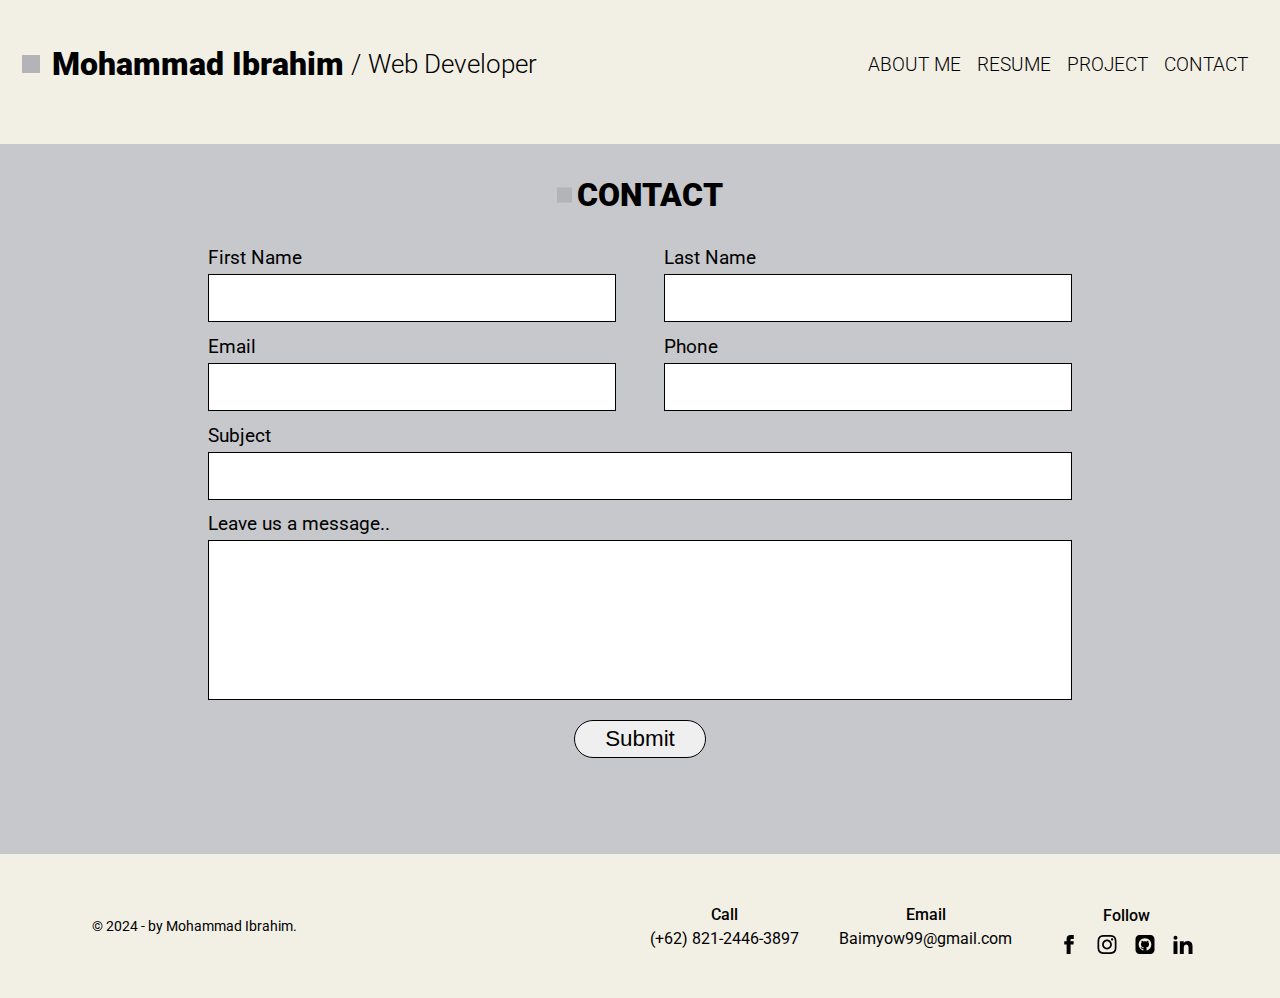
==== commit 56a26baf: "perbaikan" ====
--- a/pages/contact.html
+++ b/pages/contact.html
@@ -30,6 +30,12 @@
             <li><a href="contact.html">CONTACT</a></li>
           </ul>
         </div>
+      </div>
+
+      <div class="hamburger" id="hamburger">
+        <span></span>
+        <span></span>
+        <span></span>
       </div>
     </header>
 
@@ -75,8 +81,8 @@
             </div>
 
             <div class="container-email">
-              <div class="email">
-                Email
+              <div class="email-contact">
+                <p>Email</p>
                 <input
                   id="email"
                   type="email"
@@ -174,5 +180,6 @@
 
     <!-- Java Script -->
     <script src="../js/script.js"></script>
+    <script src="../js/script2.js"></script>
   </body>
 </html>
--- a/style/style.css
+++ b/style/style.css
@@ -20,17 +20,23 @@
 /* Header & Navbar */
 
 .container {
+  width: 100%;
   display: flex;
   align-items: center;
   justify-content: space-between;
   padding: 3rem 6.5rem;
   background-color: var(--colorBody);
+  position: relative;
 }
 
 .logo ul {
   display: flex;
   align-items: center;
   gap: 7px;
+}
+
+.hamburger {
+  right: -100%;
 }
 
 .logo .profesi {
@@ -41,14 +47,14 @@
 
 .logo .line {
   list-style: none;
-  font-size: 1.5rem;
+  /* font-size: 1.5rem; */
   font-weight: 300;
 }
 
 .logo .name {
   position: relative;
   list-style: none;
-  font-size: 2rem;
+  /* font-size: 2rem; */
   font-weight: 900;
 }
 
@@ -100,10 +106,9 @@
 .hero-right {
   height: 80vh;
   background-color: var(--colorBody);
-  padding-left: 8rem;
-  padding-bottom: 11rem;
   display: flex;
   flex-direction: column;
+
   justify-content: center;
 }
 
@@ -181,7 +186,7 @@
   display: flex;
   flex-direction: column;
   text-align: center;
-  top: 15.5%;
+  top: 11.5%;
   left: 23%;
   box-shadow: -10px 10px 15px rgb(0, 0, 0, 0.1);
 }
@@ -272,12 +277,6 @@
   padding-bottom: 5px;
 }
 
-.call p,
-.email p {
-  padding-top: 8px;
-  font-size: 0.9rem;
-}
-
 .follow svg {
   height: 1.5rem;
   padding-top: 8px;
@@ -290,12 +289,22 @@
 
 /* RESUME */
 
-.hero-resume,
-.hero-project,
-.hero-contact {
+.hero-resume {
   width: 100%;
   background-color: var(--collorThird);
   padding: 5rem 30rem;
+}
+
+.hero-resume {
+  width: 100%;
+  background-color: var(--collorThird);
+  padding: 5rem 25rem;
+}
+
+.hero-contact {
+  width: 100%;
+  background-color: var(--collorThird);
+  padding: 5rem 25rem;
 }
 
 .tag-resume,
@@ -319,17 +328,17 @@
   height: 19px; /* Ukuran tinggi kotak */
   background-color: var(--colorSecond); /* Warna kotak */
   position: absolute;
-  left: 37%; /* Atur jarak kotak dari teks */
+  left: 37.5%; /* Atur jarak kotak dari teks */
   top: 50%; /* Posisikan di tengah vertikal */
   transform: translateY(-50%); /* Sesuaikan agar di tengah */
 }
 
 .tag-project::before {
+  left: 36.5%;
+}
+
+.tag-contact::before {
   left: 36%;
-}
-
-.tag-contact::before {
-  left: 35.5%;
 }
 
 .tag-resume ul,
@@ -374,7 +383,7 @@
   height: 25rem;
   margin-top: 10px;
   border-radius: 7px;
-  padding: 6rem 4rem;
+  padding: 3rem 2rem;
   display: flex;
   gap: 3rem;
 }
@@ -387,6 +396,20 @@
   width: 70%;
 }
 
+.education-left h3,
+.education-left h4 {
+  padding-top: 5px;
+}
+
+.education-left h3 {
+  font-weight: 500;
+}
+
+.education-left h4,
+.education-left p {
+  font-weight: 200;
+}
+
 .education-left p {
   padding-top: 20px;
 }
@@ -402,6 +425,14 @@
 }
 
 /* Hero Project */
+
+.hero-project {
+  width: 100%;
+  background-color: var(--collorThird);
+  padding: 5rem 25rem;
+  margin-top: 5rem;
+}
+
 .tag-project {
   margin-bottom: 5rem;
 }
@@ -409,22 +440,60 @@
 .hero-project .p-hero {
   font-size: 1.2rem;
   text-align: center;
-  padding: 0 2rem;
+  width: 100%;
 }
 
 .tamplate-project {
   display: grid;
   grid-template-columns: 1fr 0.7fr;
-  background-color: aqua;
   height: 25rem;
+  width: 100%;
   border-radius: 5px;
   overflow: hidden;
   margin: 4rem 0;
 }
+
 .project-right {
   height: 100%;
   border: 2px solid black;
   overflow: hidden;
+  position: relative;
+}
+
+.project-right .overlay {
+  position: absolute;
+  top: 0;
+  left: 0;
+  width: 100%;
+  height: 100%;
+  background-color: rgba(0, 0, 0, 0.5);
+  opacity: 0;
+  transition: opacity 0.5s ease;
+}
+
+.project-right:hover .overlay {
+  opacity: 1;
+}
+
+.icon-link svg {
+  fill: white;
+  width: 3rem;
+  height: 3rem;
+}
+
+.icon-link {
+  position: absolute;
+  top: 50%;
+  left: 50%;
+  transform: translate(-50%, -50%);
+  opacity: 0;
+  transition: opacity 0.5s ease;
+  pointer-events: none;
+}
+
+.project-right:hover .icon-link {
+  opacity: 1;
+  z-index: 2;
 }
 
 .project-right img {
@@ -433,7 +502,7 @@
   transition: transform 0.3s ease;
 }
 
-.project-right img:hover {
+.project-right:hover img {
   transform: scale(1.1);
 }
 
@@ -441,7 +510,7 @@
   display: flex;
   background-color: var(--colorBody);
   flex-direction: column;
-  padding: 0 2.5rem;
+  padding: 0 1rem;
   position: relative;
 }
 
@@ -465,6 +534,7 @@
   border: 2px solid;
   padding: 2px 3px;
   font-weight: 800;
+  font-size: 0.3rem;
 }
 
 .tag-name {
@@ -488,6 +558,12 @@
 }
 
 /* CONTACT */
+
+.hero-contact {
+  width: 100%;
+  background-color: var(--collorThird);
+  padding: 5rem 25rem;
+}
 
 .hero-contact {
   background-color: var(--collorThird);
--- a/style/responsive.css
+++ b/style/responsive.css
@@ -0,0 +1,3151 @@
+/* Extra small devices (phones, 600px and down) */
+
+@media only screen and (max-width: 600px) {
+  /*Navbar*/
+
+  .navbar {
+    position: fixed;
+    top: -150%;
+    width: 100%;
+    right: 0;
+    left: 0;
+    height: 100vh;
+    background-color: var(--collorThird);
+    transition: all 0.6s;
+    z-index: 99;
+    padding-top: 5rem;
+  }
+
+  .navbar.active {
+    top: 0;
+  }
+
+  .navbar ul {
+    flex-direction: column;
+  }
+
+  .navbar ul li {
+    font-size: 1.2rem;
+    font-weight: 400;
+  }
+
+  .navbar ul a:hover {
+    color: var(--colorSecond);
+  }
+
+  /* hamburger menu */
+
+  header {
+    display: flex;
+    justify-content: space-between;
+    align-items: center;
+    margin-right: 1rem;
+    height: 4rem;
+  }
+
+  #hamburger {
+    height: 2.5rem;
+    width: 2.5rem;
+    align-items: center;
+    cursor: pointer;
+    z-index: 1000;
+  }
+
+  #hamburger span {
+    height: 5px;
+    width: 1.7rem;
+    background-color: black;
+    border-radius: 25px;
+    position: absolute;
+    top: 5%;
+    right: 8px;
+    transform: translate(-50%, -50%);
+    transition: all 0.5s;
+    z-index: 100;
+  }
+
+  #hamburger span:nth-child(1) {
+    top: 3%;
+    right: 32px;
+    width: 0.7rem;
+  }
+
+  #hamburger span:nth-child(3) {
+    top: 7%;
+    height: 5px;
+    width: 0.7rem;
+    right: 17px;
+  }
+
+  #hamburger.active span:nth-child(1) {
+    top: 4%;
+    width: 1rem;
+    height: 3.5px;
+    transform: translate(1%, 30%) rotate(45deg);
+  }
+  #hamburger.active span:nth-child(2) {
+    height: 3.5px;
+
+    transform: translate(-50%, -50%) rotate(-50deg);
+  }
+  #hamburger.active span:nth-child(3) {
+    top: 5%;
+    /* background-color: aqua; */
+    height: 3.5px;
+    width: 1rem;
+    transform: translate(-40%, 75%) rotate(45deg);
+  }
+
+  .logo .name::before {
+    content: ""; /* Konten kosong karena hanya kotak yang ditampilkan */
+    display: inline-block;
+    width: 12px; /* Ukuran lebar kotak */
+    height: 12px; /* Ukuran tinggi kotak */
+    background-color: var(--colorSecond); /* Warna kotak */
+    position: absolute;
+    left: -20px; /* Atur jarak kotak dari teks */
+    top: 50%; /* Posisikan di tengah vertikal */
+    transform: translateY(-50%); /* Sesuaikan agar di tengah */
+  }
+
+  .logo .name {
+    font-size: clamp(0.8rem, 3.5vw, 1.5rem);
+  }
+
+  .logo .line,
+  .logo .profesi {
+    font-size: clamp(0.6rem, 3vw, 1.2rem);
+  }
+
+  /* HEADER */
+
+  .container {
+    padding: 3rem 2rem;
+  }
+
+  /* HERO */
+  .hero {
+    width: 100%;
+  }
+  .container-1 {
+    display: grid;
+    grid-template-columns: 1fr;
+    position: relative;
+    width: 100%;
+  }
+
+  .hero-left {
+    height: 30vh;
+    background-color: var(--colorbody);
+  }
+  .hero-right {
+    background-color: var(--colorSecond);
+  }
+
+  .tamplate {
+    height: 25rem;
+    width: 17rem;
+    background-color: var(--collorThird);
+    z-index: 3;
+    position: absolute;
+    display: flex;
+    flex-direction: column;
+    text-align: center;
+    justify-content: center;
+    align-items: center;
+    box-shadow: -10px 10px 15px rgb(0, 0, 0, 0.1);
+
+    /* Pemusatan absolut ke tengah */
+    top: 25%;
+    left: 50%;
+    transform: translate(-50%, -50%);
+  }
+
+  .back-image {
+    height: 14rem;
+    width: 14rem;
+    top: 0;
+    border-radius: 50%;
+    background-color: var(--colorBody);
+    position: absolute;
+    display: flex;
+    justify-content: center;
+
+    align-items: center;
+    z-index: 1;
+    overflow: hidden;
+  }
+
+  .tamplate img {
+    height: 18rem;
+    width: 18rem;
+
+    position: absolute;
+    display: block;
+    z-index: 2;
+    object-fit: cover; /* Menjaga proporsi gambar agar sesuai dengan area */
+  }
+
+  .tamplate h1 {
+    font-size: 1.2rem;
+    font-weight: 900;
+  }
+
+  .line-image {
+    background-color: var(--colorSecond);
+    padding: 1px 30px;
+    margin: 4px 9.5rem;
+  }
+
+  .tamplate h2 {
+    font-weight: 300;
+    font-size: 1rem;
+  }
+
+  .medsos-tamplate {
+    width: 100%;
+    margin-top: 0.5rem;
+    background-color: var(--colorBody);
+    display: flex;
+    justify-content: center;
+    align-items: center;
+  }
+
+  .medsos-tamplate ul {
+    display: flex;
+    align-items: center;
+    justify-content: center;
+    list-style-type: none;
+    gap: 1.2rem;
+  }
+
+  /* HERO RIGHT */
+
+  .hero-right {
+    width: 100%;
+    padding: 0 0.5rem;
+    padding-bottom: 15rem;
+    display: fixed;
+    padding-top: 25rem;
+    align-items: center;
+    text-align: center;
+  }
+
+  .hero-right h1 {
+    font-size: 3rem;
+  }
+
+  .buttons a {
+    padding: 7px 25px;
+  }
+
+  .btn-1:hover {
+    background-color: var(--colorBody);
+    color: var(--colorSecond);
+  }
+
+  .btn-2:hover {
+    background-color: var(--colorSecond);
+    color: var(--colorBody);
+  }
+
+  .hero-right h4 {
+    font-size: 1rem;
+  }
+
+  .paragraph {
+    display: flex;
+    text-align: left;
+    flex-wrap: wrap;
+    width: 85%;
+  }
+
+  .paragraph p {
+    padding: 10px 1.3rem;
+    font-size: 1.2rem;
+    text-align: justify;
+  }
+
+  /* FOOTER */
+
+  .footer {
+    width: 100%;
+    display: grid;
+    align-items: start;
+    grid-template-columns: 1fr;
+    padding: 2.5rem 2rem;
+    background-color: var(--colorBody);
+    right: 0;
+    left: 0;
+  }
+
+  .tag-1 p {
+    grid-row: 2;
+    margin-top: 1rem;
+    padding-left: 0;
+    font-size: 0.7rem;
+  }
+
+  .call p,
+  .email p,
+  .follow p {
+    font-size: 0.7rem;
+  }
+
+  .tag-2 {
+    width: 100%;
+    display: grid;
+    grid-template-columns: 1.5fr 1fr;
+    align-items: start;
+    text-align: start;
+    gap: 1rem;
+    grid-row: 1;
+  }
+
+  .call h1,
+  .email h1,
+  .follow h1 {
+    font-size: 0.8rem;
+    font-weight: 500;
+    padding-bottom: 5px;
+  }
+
+  .follow svg {
+    height: 1.2rem;
+    padding-top: 5px;
+    margin: 0;
+  }
+
+  .follow a {
+    text-decoration: none;
+  }
+
+  /* RESUME */
+
+  .hero-resume {
+    padding-left: clamp(1rem, 7vw, 5rem);
+    padding-right: clamp(1rem, 7vw, 5rem);
+    justify-content: center;
+    width: 100%;
+  }
+
+  .tag-resume ul li {
+    font-size: 1.8rem;
+    font-family: "Robotto";
+  }
+
+  .tag-resume::before {
+    left: 0;
+    width: 15px;
+    position: relative;
+    height: 15px;
+    transform: translateY(-50%); /* Agar kotak tepat di tengah teks */
+    margin-top: 15px;
+    margin-right: 5px; /* Sesuaikan jarak antara kotak dan teks */
+  }
+
+  .tag2-resume h1 {
+    font-size: 1.2rem;
+  }
+
+  .tag2-resume a {
+    padding: 5px 10px;
+    font-size: 0.8rem;
+  }
+
+  .education,
+  .education-2 {
+    gap: 10px;
+    height: 18rem;
+    justify-content: center;
+    padding-left: clamp(0.5rem, 5vw, 2rem);
+    padding-right: clamp(0.5rem, 5vw, 2rem);
+  }
+
+  .education-left h1 {
+    font-size: 1rem;
+  }
+
+  .education-left h4 {
+    font-size: 0.8rem;
+    font-weight: 300;
+  }
+
+  .education-left h3 {
+    font-size: 0.7rem;
+  }
+
+  .education-left p {
+    font-size: 0.6rem;
+    padding-top: 10px;
+    font-weight: 300;
+  }
+
+  .education-right {
+    font-size: clamp(0.7rem, 2.5vw, 1rem);
+  }
+
+  /* PROJECT */
+
+  .container {
+    padding: 3rem 2rem;
+  }
+
+  header {
+    display: flex;
+    justify-content: space-between;
+    align-items: center;
+    margin-right: 1rem;
+    height: 4rem;
+  }
+
+  #hamburger {
+    height: 2.5rem;
+    width: 2.5rem;
+    align-items: center;
+    cursor: pointer;
+    z-index: 1000;
+  }
+
+  #hamburger span {
+    height: 5px;
+    width: 1.7rem;
+    background-color: black;
+    border-radius: 25px;
+    position: absolute;
+    top: 5%;
+    right: 8px;
+    transform: translate(-50%, -50%);
+    transition: all 0.5s;
+    z-index: 100;
+  }
+
+  #hamburger span:nth-child(1) {
+    top: 3%;
+    right: 32px;
+    width: 0.7rem;
+  }
+
+  #hamburger span:nth-child(3) {
+    top: 7%;
+    height: 5px;
+    width: 0.7rem;
+    right: 17px;
+  }
+
+  #hamburger.active span:nth-child(1) {
+    top: 4%;
+    width: 1rem;
+    height: 3.5px;
+    transform: translate(1%, 30%) rotate(45deg);
+  }
+  #hamburger.active span:nth-child(2) {
+    height: 3.5px;
+
+    transform: translate(-50%, -50%) rotate(-50deg);
+  }
+  #hamburger.active span:nth-child(3) {
+    top: 5%;
+    /* background-color: aqua; */
+    height: 3.5px;
+    width: 1rem;
+    transform: translate(-40%, 75%) rotate(45deg);
+  }
+
+  .logo .name::before {
+    content: ""; /* Konten kosong karena hanya kotak yang ditampilkan */
+    display: inline-block;
+    width: 12px; /* Ukuran lebar kotak */
+    height: 12px; /* Ukuran tinggi kotak */
+    background-color: var(--colorSecond); /* Warna kotak */
+    position: absolute;
+    left: -20px; /* Atur jarak kotak dari teks */
+    top: 50%; /* Posisikan di tengah vertikal */
+    transform: translateY(-50%); /* Sesuaikan agar di tengah */
+  }
+
+  .logo .name {
+    font-size: clamp(0.8rem, 3.5vw, 1.5rem);
+  }
+
+  .logo .line,
+  .logo .profesi {
+    font-size: clamp(0.6rem, 3vw, 1.2rem);
+  }
+
+  .navbar {
+    position: fixed;
+    top: -150%;
+    width: 100%;
+    right: 0;
+    left: 0;
+    height: 100vh;
+    background-color: var(--collorThird);
+    transition: all 0.6s;
+    z-index: 99;
+    padding-top: 5rem;
+  }
+
+  .navbar.active {
+    top: 0;
+  }
+
+  .navbar ul {
+    flex-direction: column;
+  }
+
+  .navbar ul li {
+    font-size: 1.2rem;
+    font-weight: 400;
+  }
+
+  .navbar ul a:hover {
+    color: var(--colorSecond);
+  }
+
+  /* HERO */
+
+  .tag-project::before {
+    left: 0;
+    width: 15px;
+    position: relative;
+    height: 15px;
+    transform: translateY(-50%); /* Agar kotak tepat di tengah teks */
+    margin-top: 15px;
+    margin-right: 5px; /* Sesuaikan jarak antara kotak dan teks */
+  }
+
+  .hero-project {
+    width: 100%;
+    background-color: var(--collorThird);
+    padding: 3rem 0;
+    margin-top: 0;
+  }
+
+  .hero-project .p-hero {
+    font-size: 0.7rem;
+    text-align: center;
+    padding: 0 1.5rem;
+    width: 60%;
+    margin: 0 auto;
+  }
+
+  .tag-project {
+    margin-bottom: 2rem;
+  }
+
+  .tag-project li {
+    font-size: 1.5rem;
+  }
+
+  .tamplate-project {
+    display: grid;
+    grid-template-columns: 1fr 0.7fr;
+    height: 10rem;
+    width: 60%;
+    margin: 0 auto;
+    margin-top: 1rem;
+  }
+
+  @media only screen and (max-width: 450px) {
+    .tamplate-project {
+      width: 80%;
+
+      .hero-project .p-hero {
+        width: 80%;
+      }
+    }
+  }
+
+  .project-left .tag-name {
+    font-size: 0.8rem;
+    font-weight: 600;
+    padding: 0.8rem 0 5px 5px;
+  }
+
+  .project-right img {
+    height: 100%;
+    width: 100%;
+    transition: transform 0.3s ease;
+  }
+
+  .project-left .role ul {
+    display: flex;
+    gap: 5px;
+    margin-bottom: 1.5rem;
+  }
+  .project-left {
+    display: flex;
+    background-color: var(--colorBody);
+    flex-direction: column;
+    padding: 0 0.5rem;
+    position: relative;
+  }
+
+  .role ul li {
+    border: 1px solid;
+    padding: 2px 3px;
+    font-weight: 400;
+  }
+
+  .project-left p {
+    font-size: 0.7rem;
+    font-weight: 100;
+  }
+
+  .tag-name .content {
+    height: 90%;
+    width: 6px;
+    background-color: black;
+    transform: translateX(-270%);
+  }
+  .project-name {
+    transform: translateX(-10%);
+  }
+
+  /* CONTACT */
+
+  .hero-contact {
+    padding-left: 0;
+    padding-right: 0;
+    padding-top: 2rem;
+  }
+  .form-section {
+    width: 90%;
+    margin: 0 auto;
+  }
+
+  form {
+    margin-top: 2rem;
+  }
+
+  .container-email,
+  .subject {
+    margin: 0.8rem 0;
+  }
+
+  .tag-contact::before {
+    left: 0;
+    width: 15px;
+    position: relative;
+    height: 15px;
+    transform: translateY(-50%); /* Agar kotak tepat di tengah teks */
+    margin-top: 15px;
+    margin-right: 5px; /* Sesuaikan jarak antara kotak dan teks */
+  }
+
+  .tag-contact {
+    margin-bottom: 2rem;
+  }
+
+  .tag-contact li {
+    font-size: 1.5rem;
+  }
+
+  form input,
+  form textarea {
+    width: 100%;
+    height: 2rem;
+    border: 1px solid;
+    font-size: 0.7rem;
+    padding: 0 1rem;
+  }
+
+  .container-name,
+  .container-email {
+    gap: 5px;
+  }
+
+  form p {
+    font-size: 0.6rem;
+  }
+
+  .submit {
+    font-size: 0.8rem;
+  }
+
+  form textarea {
+    height: 5rem;
+    resize: none;
+  }
+
+  #hamburger {
+    height: 2.5rem;
+    width: 2.5rem;
+    align-items: center;
+    cursor: pointer;
+    z-index: 1000;
+  }
+
+  #hamburger span {
+    height: 5px;
+    width: 1.7rem;
+    background-color: black;
+    border-radius: 25px;
+    position: absolute;
+    top: 5%;
+    right: 8px;
+    transform: translate(-50%, -50%);
+    transition: all 0.5s;
+    z-index: 100;
+  }
+
+  #hamburger span:nth-child(1) {
+    top: 3%;
+    right: 32px;
+    width: 0.7rem;
+  }
+
+  #hamburger span:nth-child(3) {
+    top: 7%;
+    height: 5px;
+    width: 0.7rem;
+    right: 17px;
+  }
+
+  #hamburger.active span:nth-child(1) {
+    top: 4%;
+    width: 1rem;
+    height: 3.5px;
+    transform: translate(1%, 30%) rotate(45deg);
+  }
+  #hamburger.active span:nth-child(2) {
+    height: 3.5px;
+
+    transform: translate(-50%, -50%) rotate(-50deg);
+  }
+  #hamburger.active span:nth-child(3) {
+    top: 5%;
+    /* background-color: aqua; */
+    height: 3.5px;
+    width: 1rem;
+    transform: translate(-40%, 75%) rotate(45deg);
+  }
+}
+
+/* Medium devices (landscape tablets, 768px and up) */
+@media only screen and (min-width: 601px) {
+  /*Navbar*/
+
+  .navbar {
+    position: fixed;
+    top: -150%;
+    width: 100%;
+    right: 0;
+    left: 0;
+    height: 100vh;
+    background-color: var(--collorThird);
+    transition: all 0.6s;
+    z-index: 99;
+    padding-top: 5rem;
+  }
+
+  .navbar.active {
+    top: 0;
+  }
+
+  .navbar ul {
+    flex-direction: column;
+  }
+
+  .navbar ul li {
+    font-size: 1.2rem;
+    font-weight: 400;
+  }
+
+  .navbar ul a:hover {
+    color: var(--colorSecond);
+  }
+
+  /* hamburger menu */
+
+  header {
+    display: flex;
+    justify-content: space-between;
+    align-items: center;
+    margin-right: 1rem;
+    height: 4rem;
+  }
+
+  #hamburger {
+    height: 2.5rem;
+    width: 2.5rem;
+    align-items: center;
+    cursor: pointer;
+    z-index: 1000;
+  }
+
+  #hamburger span {
+    height: 5px;
+    width: 1.7rem;
+    background-color: black;
+    border-radius: 25px;
+    position: absolute;
+    top: 5%;
+    right: 8px;
+    transform: translate(-50%, -50%);
+    transition: all 0.5s;
+    z-index: 100;
+  }
+
+  #hamburger span:nth-child(1) {
+    top: 3%;
+    right: 32px;
+    width: 0.7rem;
+  }
+
+  #hamburger span:nth-child(3) {
+    top: 7%;
+    height: 5px;
+    width: 0.7rem;
+    right: 17px;
+  }
+
+  #hamburger.active span:nth-child(1) {
+    top: 4%;
+    width: 1rem;
+    height: 3.5px;
+    transform: translate(1%, 30%) rotate(45deg);
+  }
+  #hamburger.active span:nth-child(2) {
+    height: 3.5px;
+
+    transform: translate(-50%, -50%) rotate(-50deg);
+  }
+  #hamburger.active span:nth-child(3) {
+    top: 5%;
+    /* background-color: aqua; */
+    height: 3.5px;
+    width: 1rem;
+    transform: translate(-40%, 75%) rotate(45deg);
+  }
+
+  .logo .name::before {
+    content: ""; /* Konten kosong karena hanya kotak yang ditampilkan */
+    display: inline-block;
+    width: 12px; /* Ukuran lebar kotak */
+    height: 12px; /* Ukuran tinggi kotak */
+    background-color: var(--colorSecond); /* Warna kotak */
+    position: absolute;
+    left: -20px; /* Atur jarak kotak dari teks */
+    top: 50%; /* Posisikan di tengah vertikal */
+    transform: translateY(-50%); /* Sesuaikan agar di tengah */
+  }
+
+  .logo .name {
+    font-size: clamp(1.5rem, 3.3vw, 2.2rem);
+  }
+
+  .logo .line,
+  .logo .profesi {
+    font-size: clamp(1.2rem, 2.3vw, 1.6rem);
+  }
+
+  /* HEADER */
+
+  .container {
+    padding: 3rem 2rem;
+  }
+
+  /* HERO */
+  .hero {
+    width: 100%;
+  }
+  .container-1 {
+    display: grid;
+    grid-template-columns: 1fr;
+    position: relative;
+    width: 100%;
+  }
+
+  .hero-left {
+    height: 40vh;
+    background-color: var(--colorbody);
+  }
+  .hero-right {
+    background-color: var(--colorSecond);
+  }
+
+  .tamplate {
+    height: 25rem;
+    width: 17rem;
+    background-color: var(--collorThird);
+    z-index: 3;
+    position: absolute;
+    display: flex;
+    flex-direction: column;
+    text-align: center;
+    justify-content: center;
+    align-items: center;
+    box-shadow: -10px 10px 15px rgb(0, 0, 0, 0.1);
+
+    /* Pemusatan absolut ke tengah */
+    top: 25%;
+    left: 50%;
+    transform: translate(-50%, -50%);
+  }
+
+  .back-image {
+    height: 14rem;
+    width: 14rem;
+    top: 0;
+    border-radius: 50%;
+    background-color: var(--colorBody);
+    position: absolute;
+    display: flex;
+    justify-content: center;
+
+    align-items: center;
+    z-index: 1;
+    overflow: hidden;
+  }
+
+  .tamplate img {
+    height: 18rem;
+    width: 18rem;
+
+    position: absolute;
+    display: block;
+    z-index: 2;
+    object-fit: cover; /* Menjaga proporsi gambar agar sesuai dengan area */
+  }
+
+  .tamplate h1 {
+    font-size: 1.2rem;
+    font-weight: 900;
+  }
+
+  .line-image {
+    background-color: var(--colorSecond);
+    padding: 1px 30px;
+    margin: 4px 9.5rem;
+  }
+
+  .tamplate h2 {
+    font-weight: 300;
+    font-size: 1rem;
+  }
+
+  .medsos-tamplate {
+    width: 100%;
+    margin-top: 0.5rem;
+    background-color: var(--colorBody);
+    display: flex;
+    justify-content: center;
+    align-items: center;
+  }
+
+  .medsos-tamplate ul {
+    display: flex;
+    align-items: center;
+    justify-content: center;
+    list-style-type: none;
+    gap: 1.2rem;
+  }
+
+  /* HERO RIGHT */
+
+  .hero-right {
+    width: 100%;
+    padding: 0 0.5rem;
+    display: fixed;
+    padding-top: 30rem;
+    padding-bottom: 15rem;
+    align-items: center;
+    justify-content: end;
+    text-align: center;
+  }
+
+  .hero-right h1 {
+    font-size: 3rem;
+  }
+
+  .buttons a {
+    padding: 7px 25px;
+  }
+
+  .btn-1:hover {
+    background-color: var(--colorBody);
+    color: var(--colorSecond);
+  }
+
+  .btn-2:hover {
+    background-color: var(--colorSecond);
+    color: var(--colorBody);
+  }
+
+  .hero-right h4 {
+    font-size: 1rem;
+  }
+
+  .paragraph {
+    display: flex;
+    text-align: left;
+    flex-wrap: wrap;
+    width: 85%;
+  }
+
+  .paragraph p {
+    padding: 10px 1.3rem;
+    font-size: 1.2rem;
+    text-align: justify;
+  }
+
+  /* FOOTER */
+
+  .footer {
+    width: 100%;
+    display: grid;
+    align-items: start;
+    grid-template-columns: 1fr;
+    padding: 2.5rem 2rem 5px 2rem;
+    background-color: var(--colorBody);
+    right: 0;
+    left: 0;
+  }
+
+  .tag-1 p {
+    grid-row: 2;
+    margin-top: 1rem;
+    padding-left: 0;
+    font-size: 0.7rem;
+    justify-content: center;
+    text-align: center;
+  }
+
+  .call p,
+  .email p,
+  .follow p {
+    font-size: 0.7rem;
+  }
+
+  .tag-2 {
+    width: 100%;
+    display: flex;
+    justify-content: space-around;
+    grid-template-columns: 1fr;
+    align-items: center;
+    text-align: center;
+    grid-row: 1;
+  }
+
+  .call h1,
+  .email h1,
+  .follow h1 {
+    font-size: 0.8rem;
+    font-weight: 500;
+    padding-bottom: 5px;
+  }
+
+  .follow svg {
+    height: 1.2rem;
+    padding-top: 5px;
+    margin: 0;
+  }
+
+  .follow a {
+    text-decoration: none;
+  }
+
+  /* RESUME */
+
+  .hero-resume {
+    padding-left: clamp(5rem, 15vw, 10rem);
+    padding-right: clamp(5rem, 15vw, 10rem);
+    justify-content: center;
+    width: 100%;
+  }
+
+  .tag-resume ul li {
+    font-size: 1.8rem;
+    font-family: "Robotto";
+  }
+
+  .tag-resume::before {
+    left: 0;
+    width: 15px;
+    position: relative;
+    height: 15px;
+    transform: translateY(-50%); /* Agar kotak tepat di tengah teks */
+    margin-top: 15px;
+    margin-right: 5px; /* Sesuaikan jarak antara kotak dan teks */
+  }
+
+  .tag2-resume h1 {
+    font-size: 1.2rem;
+  }
+
+  .tag2-resume a {
+    padding: 5px 10px;
+    font-size: 0.8rem;
+  }
+
+  .education,
+  .education-2 {
+    gap: 10px;
+    height: 18rem;
+    justify-content: center;
+    padding-left: clamp(0.5rem, 5vw, 2rem);
+    padding-right: clamp(0.5rem, 5vw, 2rem);
+  }
+
+  .education-left h1 {
+    font-size: 1rem;
+  }
+
+  .education-left h4 {
+    font-size: 0.8rem;
+    font-weight: 300;
+  }
+
+  .education-left h3 {
+    font-size: 0.7rem;
+  }
+
+  .education-left p {
+    font-size: 0.6rem;
+    padding-top: 10px;
+    font-weight: 300;
+  }
+
+  .education-right {
+    font-size: clamp(0.7rem, 2.5vw, 1rem);
+  }
+
+  /* PROJECT */
+
+  .tag-project::before {
+    left: 0;
+    width: 15px;
+    position: relative;
+    height: 15px;
+    transform: translateY(-50%); /* Agar kotak tepat di tengah teks */
+    margin-top: 15px;
+    margin-right: 5px; /* Sesuaikan jarak antara kotak dan teks */
+  }
+
+  .hero-project {
+    width: 100%;
+    background-color: var(--collorThird);
+    padding: 3rem 0;
+    margin-top: 0;
+  }
+
+  .hero-project .p-hero {
+    font-size: 0.7rem;
+    text-align: center;
+    width: 60%;
+    margin: 0 auto;
+  }
+
+  .tag-project {
+    margin-bottom: 2rem;
+  }
+
+  .tag-project li {
+    font-size: 1.5rem;
+  }
+
+  .tamplate-project {
+    display: grid;
+    grid-template-columns: 1fr 0.7fr;
+    height: 13rem;
+    width: 60%;
+    margin: 0 auto;
+    margin-top: 1rem;
+  }
+
+  /* @media only screen and (max-width: 680px) {
+    .tamplate-project {
+      width: 80%;
+    }
+  } */
+
+  .project-left .tag-name {
+    font-size: 0.8rem;
+    font-weight: 600;
+    padding: 0.8rem 0 5px 5px;
+  }
+
+  .project-right img {
+    height: 100%;
+    width: 100%;
+    transition: transform 0.3s ease;
+  }
+
+  .project-left .role ul {
+    display: flex;
+    gap: 5px;
+    margin-bottom: 1.5rem;
+  }
+  .project-left {
+    display: flex;
+    background-color: var(--colorBody);
+    flex-direction: column;
+    padding: 0 0.5rem;
+    position: relative;
+  }
+
+  .role ul li {
+    border: 1px solid;
+    padding: 2px 3px;
+    font-weight: 400;
+  }
+
+  .project-left p {
+    font-size: 0.7rem;
+    font-weight: 100;
+  }
+
+  .tag-name .content {
+    height: 90%;
+    width: 6px;
+    background-color: black;
+    transform: translateX(-270%);
+  }
+  .project-name {
+    transform: translateX(-10%);
+  }
+
+  /* CONTACT */
+
+  .hero-contact {
+    padding-left: 0;
+    padding-right: 0;
+    padding-top: 2rem;
+  }
+  .form-section {
+    width: 90%;
+    margin: 0 auto;
+  }
+
+  form {
+    margin-top: 2rem;
+    width: 85%;
+    margin: 0 auto;
+  }
+
+  .container-email,
+  .subject {
+    margin: 0.8rem 0;
+  }
+
+  .tag-contact::before {
+    left: 0;
+    width: 15px;
+    position: relative;
+    height: 15px;
+    transform: translateY(-50%); /* Agar kotak tepat di tengah teks */
+    margin-top: 15px;
+    margin-right: 5px; /* Sesuaikan jarak antara kotak dan teks */
+  }
+
+  .tag-contact {
+    margin-bottom: 2rem;
+  }
+
+  .tag-contact li {
+    font-size: 1.5rem;
+  }
+
+  form input,
+  form textarea {
+    width: 100%;
+    height: 2rem;
+    border: 1px solid;
+    font-size: 0.7rem;
+    padding: 0 1rem;
+  }
+
+  .container-name,
+  .container-email {
+    gap: 5px;
+  }
+
+  form p {
+    font-size: 0.6rem;
+  }
+
+  .submit {
+    font-size: 0.8rem;
+  }
+
+  form textarea {
+    height: 5rem;
+    resize: none;
+  }
+
+  #hamburger {
+    height: 2.5rem;
+    width: 2.5rem;
+    align-items: center;
+    cursor: pointer;
+    z-index: 1000;
+  }
+
+  #hamburger span {
+    height: 5px;
+    width: 1.7rem;
+    background-color: black;
+    border-radius: 25px;
+    position: absolute;
+    top: 5%;
+    right: 8px;
+    transform: translate(-50%, -50%);
+    transition: all 0.5s;
+    z-index: 100;
+  }
+
+  #hamburger span:nth-child(1) {
+    top: 3%;
+    right: 32px;
+    width: 0.7rem;
+  }
+
+  #hamburger span:nth-child(3) {
+    top: 7%;
+    height: 5px;
+    width: 0.7rem;
+    right: 17px;
+  }
+
+  #hamburger.active span:nth-child(1) {
+    top: 4%;
+    width: 1rem;
+    height: 3.5px;
+    transform: translate(1%, 30%) rotate(45deg);
+  }
+  #hamburger.active span:nth-child(2) {
+    height: 3.5px;
+
+    transform: translate(-50%, -50%) rotate(-50deg);
+  }
+  #hamburger.active span:nth-child(3) {
+    top: 5%;
+    /* background-color: aqua; */
+    height: 3.5px;
+    width: 1rem;
+    transform: translate(-40%, 75%) rotate(45deg);
+  }
+
+  @media only screen and (min-width: 680px) {
+    .submit {
+      font-size: 1rem;
+      padding: 5px 30px;
+    }
+  }
+}
+
+@media (min-width: 768px) and (max-width: 991px) {
+  /*Navbar*/
+
+  .navbar {
+    position: fixed;
+    top: -150%;
+    width: 100%;
+    right: 0;
+    left: 0;
+    height: 100vh;
+    background-color: var(--collorThird);
+    transition: all 0.6s;
+    z-index: 99;
+    padding-top: 5rem;
+  }
+
+  .navbar.active {
+    top: 0;
+  }
+
+  .navbar ul {
+    flex-direction: column;
+  }
+
+  .navbar ul li {
+    font-size: 1.2rem;
+    font-weight: 400;
+  }
+
+  .navbar ul a:hover {
+    color: var(--colorSecond);
+  }
+
+  /* hamburger menu */
+
+  header {
+    display: flex;
+    justify-content: space-between;
+    align-items: center;
+    margin-right: 1rem;
+    padding: 2rem 0;
+  }
+
+  #hamburger {
+    height: 2.5rem;
+    width: 2.5rem;
+    align-items: center;
+    cursor: pointer;
+    z-index: 1000;
+  }
+
+  #hamburger span {
+    height: 5px;
+    width: 1.7rem;
+    background-color: black;
+    border-radius: 25px;
+    position: absolute;
+    top: 5%;
+    right: 8px;
+    transform: translate(-50%, -50%);
+    transition: all 0.5s;
+    z-index: 100;
+  }
+
+  #hamburger span:nth-child(1) {
+    top: 3%;
+    right: 32px;
+    width: 0.7rem;
+  }
+
+  #hamburger span:nth-child(3) {
+    top: 7%;
+    height: 5px;
+    width: 0.7rem;
+    right: 17px;
+  }
+
+  #hamburger.active span:nth-child(1) {
+    top: 4%;
+    width: 1rem;
+    height: 3.5px;
+    transform: translate(1%, 30%) rotate(45deg);
+  }
+  #hamburger.active span:nth-child(2) {
+    height: 3.5px;
+
+    transform: translate(-50%, -50%) rotate(-50deg);
+  }
+  #hamburger.active span:nth-child(3) {
+    top: 5%;
+    /* background-color: aqua; */
+    height: 3.5px;
+    width: 1rem;
+    transform: translate(-40%, 75%) rotate(45deg);
+  }
+
+  .logo .name::before {
+    content: ""; /* Konten kosong karena hanya kotak yang ditampilkan */
+    display: inline-block;
+    width: 12px; /* Ukuran lebar kotak */
+    height: 12px; /* Ukuran tinggi kotak */
+    background-color: var(--colorSecond); /* Warna kotak */
+    position: absolute;
+    left: -20px; /* Atur jarak kotak dari teks */
+    top: 50%; /* Posisikan di tengah vertikal */
+    transform: translateY(-50%); /* Sesuaikan agar di tengah */
+  }
+
+  .logo .name {
+    font-size: clamp(1.5rem, 3.3vw, 2.2rem);
+  }
+
+  .logo .line,
+  .logo .profesi {
+    font-size: clamp(1.2rem, 2.3vw, 1.6rem);
+  }
+
+  /* HERO */
+  .hero {
+    width: 100%;
+  }
+  .container-1 {
+    display: grid;
+    grid-template-columns: 1fr;
+    position: relative;
+    width: 100%;
+  }
+
+  .hero-left {
+    background-color: var(--colorBody);
+    height: 40vh;
+    margin-top: 10rem; /*di leptop margin-top:0; tidak responsiv di hp*/
+  }
+  .hero-right {
+    background-color: var(--colorSecond);
+  }
+
+  .tamplate {
+    height: 25rem;
+    width: 17rem;
+    background-color: var(--collorThird);
+    z-index: 3;
+    position: absolute;
+    display: flex;
+    flex-direction: column;
+    text-align: center;
+    justify-content: center;
+    align-items: center;
+    box-shadow: -10px 10px 15px rgb(0, 0, 0, 0.1);
+
+    /* Pemusatan absolut ke tengah */
+    top: 25%;
+    left: 50%;
+    transform: translate(-50%, -50%);
+  }
+
+  .back-image {
+    height: 14rem;
+    width: 14rem;
+    top: 0;
+    border-radius: 50%;
+    background-color: var(--colorBody);
+    position: absolute;
+    display: flex;
+    justify-content: center;
+
+    align-items: center;
+    z-index: 1;
+    overflow: hidden;
+  }
+
+  .tamplate img {
+    height: 18rem;
+    width: 18rem;
+
+    position: absolute;
+    display: block;
+    z-index: 2;
+    object-fit: cover; /* Menjaga proporsi gambar agar sesuai dengan area */
+  }
+
+  .tamplate h1 {
+    font-size: 1.2rem;
+    font-weight: 900;
+  }
+
+  .line-image {
+    background-color: var(--colorSecond);
+    padding: 1px 30px;
+    margin: 4px 9.5rem;
+  }
+
+  .tamplate h2 {
+    font-weight: 300;
+    font-size: 1rem;
+  }
+
+  .medsos-tamplate {
+    width: 100%;
+    margin-top: 0.5rem;
+    background-color: var(--colorBody);
+    display: flex;
+    justify-content: center;
+    align-items: center;
+  }
+
+  .medsos-tamplate ul {
+    display: flex;
+    align-items: center;
+    justify-content: center;
+    list-style-type: none;
+    gap: 1.2rem;
+  }
+
+  /* HERO RIGHT */
+
+  .hero-right {
+    width: 100%;
+    padding: 0 0.5rem;
+    display: flex;
+    padding-top: 30rem;
+    padding-bottom: 15rem;
+    align-items: center;
+    text-align: center;
+  }
+
+  .hero-right h1 {
+    font-size: 3rem;
+  }
+
+  .buttons a {
+    padding: 7px 25px;
+  }
+
+  .btn-1:hover {
+    background-color: var(--colorBody);
+    color: var(--colorSecond);
+  }
+
+  .btn-2:hover {
+    background-color: var(--colorSecond);
+    color: var(--colorBody);
+  }
+
+  .hero-right h4 {
+    font-size: 1rem;
+  }
+
+  .paragraph {
+    display: flex;
+    text-align: left;
+    flex-wrap: wrap;
+    width: 85%;
+  }
+
+  .paragraph p {
+    padding: 10px 5rem;
+    font-size: 1.2rem;
+    text-align: justify;
+  }
+
+  /* FOOTER */
+
+  .footer {
+    width: 100%;
+    display: grid;
+    align-items: start;
+    grid-template-columns: 1fr;
+    padding: 2.5rem 2rem 1rem 2rem;
+    background-color: var(--colorBody);
+    right: 0;
+    left: 0;
+  }
+
+  .tag-1 p {
+    grid-row: 2;
+    padding-left: 0;
+    font-size: 0.7rem;
+    justify-content: center;
+    text-align: center;
+  }
+
+  .call p,
+  .email p,
+  .follow p {
+    font-size: 0.7rem;
+  }
+
+  .tag-2 {
+    width: 100%;
+    display: flex;
+    justify-content: space-around;
+    grid-template-columns: 1fr;
+    align-items: center;
+    text-align: center;
+    grid-row: 1;
+  }
+
+  .call h1,
+  .email h1,
+  .follow h1 {
+    font-size: 0.8rem;
+    font-weight: 500;
+    padding-bottom: 5px;
+  }
+
+  .follow svg {
+    height: 1.2rem;
+    padding-top: 5px;
+    margin: 0;
+  }
+
+  .follow a {
+    text-decoration: none;
+  }
+
+  /* RESUME */
+
+  .hero-resume {
+    padding-left: clamp(7rem, 21vw, 20rem);
+    padding-right: clamp(7rem, 21vw, 20rem);
+    justify-content: center;
+  }
+
+  .tag-resume ul li {
+    font-size: 1.8rem;
+    font-family: "Robotto";
+  }
+
+  .tag-resume::before {
+    left: 0;
+    width: 15px;
+    position: relative;
+    height: 15px;
+    transform: translateY(-50%); /* Agar kotak tepat di tengah teks */
+    margin-top: 15px;
+    margin-right: 5px; /* Sesuaikan jarak antara kotak dan teks */
+  }
+
+  .tag2-resume h1 {
+    font-size: 1.2rem;
+  }
+
+  .tag2-resume a {
+    padding: 5px 10px;
+    font-size: 0.8rem;
+  }
+
+  .education,
+  .education-2 {
+    gap: 10px;
+    height: 18rem;
+    justify-content: center;
+    padding-left: clamp(0.5rem, 5vw, 2rem);
+    padding-right: clamp(0.5rem, 5vw, 2rem);
+  }
+
+  .education-left h1 {
+    font-size: 1rem;
+  }
+
+  .education-left h4 {
+    font-size: 0.8rem;
+    font-weight: 300;
+  }
+
+  .education-left h3 {
+    font-size: 0.7rem;
+  }
+
+  .education-left p {
+    font-size: 0.6rem;
+    padding-top: 10px;
+    font-weight: 300;
+  }
+
+  .education-right {
+    font-size: clamp(0.7rem, 2.5vw, 1rem);
+  }
+
+  /* PROJECT */
+
+  .tag-project::before {
+    left: 0;
+    width: 15px;
+    position: relative;
+    height: 15px;
+    transform: translateY(-50%); /* Agar kotak tepat di tengah teks */
+    margin-top: 15px;
+    margin-right: 5px; /* Sesuaikan jarak antara kotak dan teks */
+  }
+
+  .hero-project {
+    width: 100%;
+    background-color: var(--collorThird);
+    padding: 3rem 0;
+    margin-top: 0;
+  }
+
+  .hero-project .p-hero {
+    font-size: 0.7rem;
+    text-align: center;
+    width: 60%;
+    margin: 0 auto;
+  }
+
+  .tag-project {
+    margin-bottom: 2rem;
+  }
+
+  .tag-project li {
+    font-size: 1.5rem;
+  }
+
+  .tamplate-project {
+    display: grid;
+    grid-template-columns: 1fr 0.7fr;
+    height: 13rem;
+    width: 60%;
+    margin: 0 auto;
+    margin-top: 1rem;
+  }
+
+  @media only screen and (min-width: 850px) {
+    .tamplate-project {
+      width: 50%;
+      height: 16rem;
+      margin-top: 2rem;
+    }
+
+    .hero-project .p-hero {
+      width: 50%;
+      font-size: 1rem;
+    }
+
+    .role ul {
+      padding-left: 7px;
+    }
+
+    .role ul li {
+      border: 1px solid;
+      padding: 5px 7px;
+      font-weight: 700;
+      font-size: 0.6rem;
+    }
+
+    .project-left .p-project {
+      font-size: 1rem;
+      padding-left: 7px;
+    }
+    .project-left .tag-name .project-name {
+      font-size: 1.2rem;
+      font-weight: 800;
+      margin-top: 1rem;
+      padding: 0 0 5px 10px;
+    }
+
+    .project-left .tag-name {
+      padding-top: 1rem;
+    }
+
+    .hero-project .tag-name .content {
+      height: 30px;
+      width: 6px;
+      background-color: black;
+      transform: translateX(-230%);
+      margin-top: 0.8rem;
+    }
+  }
+
+  .project-left .tag-name {
+    font-size: 0.8rem;
+    font-weight: 600;
+    padding: 0.8rem 0 5px 5px;
+  }
+
+  .project-right img {
+    height: 100%;
+    width: 100%;
+    transition: transform 0.3s ease;
+  }
+
+  .project-left .role ul {
+    display: flex;
+    gap: 5px;
+    margin-bottom: 1.5rem;
+  }
+  .project-left {
+    display: flex;
+    background-color: var(--colorBody);
+    flex-direction: column;
+    padding: 0 0.5rem;
+    position: relative;
+  }
+
+  .role ul li {
+    border: 1px solid;
+    padding: 2px 3px;
+    font-weight: 400;
+  }
+
+  .project-left p {
+    font-size: 0.7rem;
+    font-weight: 100;
+  }
+
+  .tag-name .content {
+    height: 90%;
+    width: 6px;
+    background-color: black;
+    transform: translateX(-270%);
+  }
+  .project-name {
+    transform: translateX(-10%);
+  }
+
+  /* CONTACT */
+  .container-name,
+  .container-email {
+    gap: 30px;
+  }
+
+  form input,
+  form textarea {
+    font-size: 1.1rem;
+    height: 2.3rem;
+  }
+
+  form p {
+    font-size: 0.8rem;
+  }
+
+  @media only screen and (min-width: 850px) {
+    form {
+      width: 80%;
+      margin: 0 auto;
+    }
+  }
+}
+
+/* Large devices (laptops/desktops, 992px and up) */
+@media (min-width: 991px) and (max-width: 1200px) {
+  /* HEADER  */
+  .container {
+    display: flex;
+    align-items: center;
+    padding-left: 4rem;
+    top: 50%;
+    left: 0;
+    right: 0;
+    width: 100%;
+  }
+
+  .logo .name::before {
+    content: ""; /* Konten kosong karena hanya kotak yang ditampilkan */
+    display: inline-block;
+    width: 18px; /* Ukuran lebar kotak */
+    height: 18px; /* Ukuran tinggi kotak */
+    background-color: var(--colorSecond); /* Warna kotak */
+    position: absolute;
+    left: -25px; /* Atur jarak kotak dari teks */
+    top: 50%; /* Posisikan di tengah vertikal */
+    transform: translateY(-50%); /* Sesuaikan agar di tengah */
+  }
+  .logo .name {
+    font-size: clamp(1.2rem, 3vw, 2rem);
+  }
+
+  .logo .line,
+  .logo .profesi {
+    font-size: clamp(0.5rem, 2vw, 1.6rem);
+  }
+
+  #hamburger {
+    display: none;
+  }
+
+  .logo {
+    flex: 1;
+    justify-content: center;
+  }
+
+  .navbar {
+    flex: 1;
+    align-items: center;
+    position: static; /* Kembalikan posisi navbar ke dalam header */
+    top: auto; /* Hapus nilai top yang ditetapkan untuk mobile */
+    height: auto; /* Sesuaikan tinggi navbar di desktop */
+    z-index: auto; /* Hapus z-index jika tidak diperlukan */
+    padding-top: 0; /* Sesuaikan padding jika diperlukan */
+    display: flex; /* Gunakan flexbox untuk tata letak */
+    justify-content: flex-end; /* Merapatkan ke kanan */
+    background-color: var(--colorBody);
+    transition: none;
+  }
+
+  .navbar ul {
+    flex-direction: row; /* Navbar dalam format baris di desktop */
+    gap: 1rem;
+    font-size: 1rem;
+    font-weight: 300;
+  }
+
+  .navbar ul li {
+    font-size: clamp(0.9rem, 1.7vw, 1.2rem);
+    font-weight: 300;
+  }
+
+  .navbar a:hover {
+    color: var(--colorSecond);
+  }
+
+  /* HERO */
+
+  .container-1 {
+    display: grid;
+    margin-top: 5rem;
+    grid-template-columns: 1.3fr 2fr;
+    z-index: 1;
+    position: relative;
+  }
+
+  .hero-left {
+    width: 100%;
+    height: 80vh;
+    background-color: var(--colorSecond);
+  }
+
+  .hero-right {
+    background-color: var(--colorBody);
+    position: relative;
+    display: flex;
+    text-wrap: wrap;
+    flex-direction: column;
+    justify-content: center;
+    text-align: start;
+    align-items: start;
+    padding-top: 7rem;
+    padding-left: 3rem;
+    padding-bottom: 0;
+    width: 100%;
+  }
+
+  .hero-right h1 {
+    font-size: 5rem;
+  }
+
+  .buttons {
+    padding-left: 2rem;
+  }
+
+  .hero-right h4 {
+    font-size: 1.5rem;
+    font-weight: 200;
+  }
+
+  .paragraph {
+    display: flex;
+    flex-wrap: wrap;
+    text-align: justify;
+    width: 24rem;
+  }
+
+  .paragraph p {
+    font-size: 1.5rem;
+    padding-top: 5px;
+    font-weight: 20;
+    padding-bottom: 9rem;
+    padding-left: 2rem;
+  }
+
+  .hero-right .buttons {
+    display: flex;
+    gap: 1rem;
+    margin-top: 1rem;
+  }
+
+  .hero-right button {
+    padding: 10px 50px;
+    border-radius: 50px;
+  }
+
+  .hero-right h4 {
+    padding-left: 2rem;
+  }
+
+  .hero-right h1 {
+    padding-left: 2rem;
+  }
+
+  .hero-right button a {
+    text-decoration: none;
+  }
+
+  .buttons a {
+    border: 2px solid;
+    padding: 10px 30px;
+    border-radius: 50px;
+    font-weight: 600;
+    text-decoration: none;
+  }
+
+  .btn-1 {
+    background-color: var(--colorSecond);
+    color: var(--colorBody);
+  }
+
+  .btn-1:hover {
+    background-color: var(--colorBody);
+    color: var(--colorSecond);
+  }
+
+  .btn-2 {
+    background-color: var(--colorBody);
+    color: var(--colorSecond);
+  }
+
+  .btn-2:hover {
+    background-color: var(--colorSecond);
+    color: var(--colorBody);
+  }
+
+  .tamplate {
+    height: 30rem;
+    width: 20rem;
+    background-color: var(--collorThird);
+    z-index: 3;
+    position: absolute;
+    display: flex;
+    flex-direction: column;
+    text-align: center;
+    top: 50%;
+    left: 30%;
+    box-shadow: -10px 10px 15px rgb(0, 0, 0, 0.1);
+  }
+
+  .back-image {
+    height: 18rem;
+    width: 18rem;
+    border-radius: 50%;
+    background-color: var(--colorBody);
+    position: absolute;
+    margin: 1rem 4.7rem 0 4.7rem;
+    display: flex;
+    justify-content: center;
+    align-items: center;
+    z-index: 1;
+    overflow: hidden;
+  }
+
+  .tamplate img {
+    height: 22rem;
+    width: 22rem;
+    top: 1%;
+    position: absolute;
+    display: block;
+    z-index: 2;
+    object-fit: cover; /* Menjaga proporsi gambar agar sesuai dengan area */
+  }
+
+  .tamplate h1 {
+    margin-top: 19.5rem;
+    font-size: 1.5rem;
+    font-weight: 900;
+  }
+
+  .line-image {
+    height: 3px;
+    background-color: var(--colorSecond);
+    margin: 1rem 9.5rem;
+  }
+
+  .tamplate h2 {
+    font-weight: 300;
+    font-size: 1.2rem;
+  }
+
+  .medsos-tamplate {
+    height: 4rem;
+    width: 100%;
+    margin-top: 1.5rem;
+    background-color: var(--colorBody);
+    display: flex;
+    justify-content: center;
+    align-items: center;
+  }
+
+  .medsos-tamplate ul {
+    display: flex;
+    align-items: center;
+    justify-content: center;
+    list-style-type: none;
+    gap: 1.2rem;
+  }
+
+  /* FOOTER */
+
+  .footer {
+    display: flex;
+    align-items: center;
+    justify-content: space-between;
+    padding: 2.5rem 5rem;
+    background-color: var(--colorBody);
+    right: 0;
+    left: 0;
+  }
+
+  .tag-2 {
+    display: flex;
+    align-items: center;
+    justify-content: end;
+    text-align: center;
+    gap: 1.5rem;
+  }
+
+  .tag-1 {
+    width: 15rem;
+  }
+
+  .tag-1 p {
+    margin: 0;
+    padding: 0;
+  }
+
+  .call h1,
+  .email h1,
+  .follow h1 {
+    font-size: 1rem;
+    font-weight: 500;
+    padding: 0;
+    padding-bottom: 5px;
+  }
+
+  .follow h1 {
+    padding-top: 12px;
+  }
+
+  .follow svg {
+    height: 1.5rem;
+    margin: 0 5px;
+  }
+
+  .follow a {
+    text-decoration: none;
+  }
+
+  /* RESUME */
+
+  .hero-resume {
+    padding-top: 10rem;
+    padding-left: clamp(15rem, 24vw, 20rem);
+    padding-right: clamp(15rem, 24vw, 20rem);
+    justify-content: center;
+    width: 100%;
+    margin-top: 4.5rem;
+  }
+
+  .tag-resume ul li {
+    font-size: 1.8rem;
+    font-family: "Robotto";
+  }
+
+  .tag-resume::before {
+    left: 0;
+    width: 15px;
+    position: relative;
+    height: 15px;
+    transform: translateY(-50%); /* Agar kotak tepat di tengah teks */
+    margin-top: 15px;
+    margin-right: 5px; /* Sesuaikan jarak antara kotak dan teks */
+  }
+
+  .tag2-resume h1 {
+    font-size: 1.4rem;
+  }
+
+  .tag2-resume a {
+    padding: 5px 10px;
+    font-size: 1rem;
+  }
+
+  .education,
+  .education-2 {
+    gap: 10px;
+    height: 18rem;
+    justify-content: center;
+    padding-left: clamp(0.5rem, 5vw, 2rem);
+    padding-right: clamp(0.5rem, 5vw, 2rem);
+  }
+
+  .education-left h1 {
+    font-size: 1rem;
+  }
+
+  .education-left h4 {
+    font-size: 0.8rem;
+    font-weight: 300;
+  }
+
+  .education-left h3 {
+    font-size: 0.7rem;
+  }
+
+  .education-left p {
+    font-size: 0.6rem;
+    padding-top: 10px;
+    font-weight: 300;
+  }
+
+  .education-right {
+    font-size: clamp(0.7rem, 2.5vw, 1rem);
+  }
+
+  /* PROJECT */
+
+  .tag-project::before {
+    left: 0;
+    width: 15px;
+    position: relative;
+    height: 15px;
+    transform: translateY(-50%); /* Agar kotak tepat di tengah teks */
+    margin-top: 15px;
+    margin-right: 5px; /* Sesuaikan jarak antara kotak dan teks */
+  }
+
+  .hero-project {
+    width: 100%;
+    background-color: var(--collorThird);
+    padding: 3rem 0;
+    margin-top: 5rem;
+  }
+
+  .hero-project .p-hero {
+    font-size: 1rem;
+    text-align: center;
+    width: 50%;
+    margin: 0 auto;
+  }
+
+  .tag-project {
+    margin-bottom: 2rem;
+  }
+
+  .tag-project li {
+    font-size: 1.5rem;
+  }
+
+  .tamplate-project {
+    display: grid;
+    grid-template-columns: 1fr 0.7fr;
+    height: 20rem;
+    width: 55%;
+    margin: 0 auto;
+    margin-top: 2rem;
+  }
+
+  /* @media only screen and (min-width: 1125px) {
+    .tamplate-project {
+      width: 50%;
+      height: 16rem;
+      margin-top: 2rem;
+    }
+
+    .hero-project .p-hero {
+      width: 50%;
+    }
+
+    .role ul {
+      padding-left: 7px;
+    }
+
+    .role ul li {
+      border: 1px solid;
+      padding: 5px 7px;
+      font-weight: 700;
+      font-size: 0.6rem;
+    }
+
+    .project-left .p-project {
+      font-size: 1rem;
+      padding-left: 7px;
+    }
+    .project-left .tag-name .project-name {
+      font-size: 1.2rem;
+      font-weight: 800;
+      margin-top: 1rem;
+      padding: 0 0 5px 10px;
+    }
+
+    .project-left .tag-name {
+      padding-top: 1rem;
+    }
+
+    .hero-project .tag-name .content {
+      height: 30px;
+      width: 6px;
+      background-color: black;
+      transform: translateX(-230%);
+      margin-top: 0.8rem;
+    }
+  } */
+
+  .project-left .tag-name {
+    font-size: 0.8rem;
+    font-weight: 600;
+    padding: 0.8rem 0 5px 5px;
+    padding-top: 1rem;
+  }
+
+  .project-left .tag-name .project-name {
+    font-size: 1.2rem;
+    font-weight: 800;
+    margin-top: 1rem;
+    padding: 0 0 5px 10px;
+  }
+
+  .project-right img {
+    height: 100%;
+    width: 100%;
+    transition: transform 0.3s ease;
+  }
+
+  .project-left .role ul {
+    display: flex;
+    gap: 5px;
+    margin-bottom: 1.5rem;
+    padding-left: 7px;
+  }
+  .project-left {
+    display: flex;
+    background-color: var(--colorBody);
+    flex-direction: column;
+    padding: 0 0.5rem;
+    position: relative;
+  }
+
+  .role ul li {
+    border: 1px solid;
+    padding: 5px 7px;
+    font-weight: 700;
+    font-size: 0.6rem;
+  }
+
+  .project-left p {
+    font-size: 0.7rem;
+    font-weight: 100;
+    width: 50%;
+  }
+
+  .tag-name .content {
+    height: 30px;
+    width: 6px;
+    background-color: black;
+    transform: translateX(-230%);
+    margin-top: 0.8rem;
+  }
+
+  .project-name {
+    transform: translateX(-10%);
+  }
+
+  .project-left .p-project {
+    font-size: 1rem;
+    padding-left: 7px;
+  }
+
+  /* CONTACT */
+
+  .hero-contact {
+    margin-top: 5rem;
+  }
+
+  form input,
+  form textarea {
+    height: 2.5rem;
+    font-size: 1.2rem;
+  }
+
+  form {
+    width: 75%;
+    margin: 0 auto;
+  }
+
+  form p {
+    font-size: 1rem;
+  }
+
+  .container-name,
+  .container-email {
+    gap: 40px;
+  }
+
+  .submit {
+    font-size: 1.2rem;
+  }
+}
+
+/* Extra large devices (large laptops and desktops, 1200px and up) */
+@media (min-width: 1201px) {
+  /* HEADER  */
+
+  .logo .name {
+    padding-left: 20px;
+    font-size: clamp(1.2rem, 3vw, 2rem);
+  }
+
+  .logo .line,
+  .logo .profesi {
+    font-size: clamp(0.5rem, 2vw, 1.6rem);
+  }
+
+  .logo .name::before {
+    content: ""; /* Konten kosong karena hanya kotak yang ditampilkan */
+    display: inline-block;
+    width: 18px; /* Ukuran lebar kotak */
+    height: 18px; /* Ukuran tinggi kotak */
+    background-color: var(--colorSecond); /* Warna kotak */
+    position: absolute;
+    left: -10px; /* Atur jarak kotak dari teks */
+    top: 50%; /* Posisikan di tengah vertikal */
+    transform: translateY(-50%); /* Sesuaikan agar di tengah */
+  }
+
+  #hamburger {
+    display: none;
+  }
+
+  .logo {
+    flex: 1;
+    justify-content: center;
+  }
+
+  .navbar {
+    flex: 1;
+    align-items: center;
+    position: static; /* Kembalikan posisi navbar ke dalam header */
+    top: auto; /* Hapus nilai top yang ditetapkan untuk mobile */
+    height: auto; /* Sesuaikan tinggi navbar di desktop */
+    z-index: auto; /* Hapus z-index jika tidak diperlukan */
+    padding-top: 0; /* Sesuaikan padding jika diperlukan */
+    display: flex; /* Gunakan flexbox untuk tata letak */
+    justify-content: flex-end; /* Merapatkan ke kanan */
+    background-color: var(--colorBody);
+    transition: none;
+  }
+
+  .navbar ul {
+    flex-direction: row; /* Navbar dalam format baris di desktop */
+    gap: 1rem;
+    font-size: 1rem;
+    font-weight: 300;
+  }
+
+  .navbar ul li {
+    font-size: clamp(0.9rem, 1.7vw, 1.2rem);
+    font-weight: 300;
+  }
+
+  .navbar a:hover {
+    color: var(--colorSecond);
+  }
+
+  /* HERO */
+
+  header {
+    margin-right: 0;
+  }
+  .container {
+    display: flex;
+    align-items: center;
+    top: 50%;
+    left: 0;
+    right: 0;
+    z-index: 10;
+    width: 100%;
+  }
+
+  .container-1 {
+    display: grid;
+    grid-template-columns: 1.3fr 2fr;
+    z-index: 1;
+    position: relative;
+    gap: 6rem;
+    margin-top: 5rem;
+  }
+
+  .hero-left {
+    width: 100%;
+    height: 80vh;
+    background-color: var(--colorSecond);
+  }
+
+  .hero-right {
+    background-color: var(--colorBody);
+    position: relative;
+    display: flex;
+    text-wrap: wrap;
+    flex-direction: column;
+    justify-content: center;
+    text-align: start;
+    align-items: start;
+    padding-top: 5rem;
+    padding-bottom: 0;
+    width: 100%;
+  }
+
+  .hero-right h1 {
+    font-size: 5rem;
+  }
+
+  .hero-right h4 {
+    font-size: 1.5rem;
+    font-weight: 200;
+  }
+
+  .paragraph {
+    display: flex;
+    flex-wrap: wrap;
+    text-align: justify;
+    width: 24rem;
+  }
+
+  .paragraph p {
+    font-size: 1.5rem;
+    padding-top: 5px;
+    font-weight: 20;
+    padding-bottom: 9rem;
+    padding-left: 0;
+    padding-right: 0;
+  }
+
+  .hero-right .buttons {
+    display: flex;
+    gap: 1rem;
+    margin-top: 1rem;
+  }
+
+  .hero-right button {
+    padding: 10px 50px;
+    border-radius: 50px;
+  }
+
+  .hero-right button a {
+    text-decoration: none;
+  }
+
+  .buttons a {
+    border: 2px solid;
+    padding: 10px 30px;
+    border-radius: 50px;
+    font-weight: 600;
+    text-decoration: none;
+  }
+
+  .btn-1 {
+    background-color: var(--colorSecond);
+    color: var(--colorBody);
+  }
+
+  .btn-1:hover {
+    background-color: var(--colorBody);
+    color: var(--colorSecond);
+  }
+
+  .btn-2 {
+    background-color: var(--colorBody);
+    color: var(--colorSecond);
+  }
+
+  .btn-2:hover {
+    background-color: var(--colorSecond);
+    color: var(--colorBody);
+  }
+
+  .tamplate {
+    height: 30rem;
+    width: 20rem;
+    background-color: var(--collorThird);
+    z-index: 3;
+    position: absolute;
+    display: flex;
+    flex-direction: column;
+    text-align: center;
+    top: 50%;
+    left: 30%;
+    box-shadow: -10px 10px 15px rgb(0, 0, 0, 0.1);
+  }
+
+  .back-image {
+    height: 18rem;
+    width: 18rem;
+    border-radius: 50%;
+    background-color: var(--colorBody);
+    position: absolute;
+    margin: 1rem 4.7rem 0 4.7rem;
+    display: flex;
+    justify-content: center;
+    align-items: center;
+    z-index: 1;
+    overflow: hidden;
+  }
+
+  .tamplate img {
+    height: 22rem;
+    width: 22rem;
+    top: 1%;
+    position: absolute;
+    display: block;
+    z-index: 2;
+    object-fit: cover; /* Menjaga proporsi gambar agar sesuai dengan area */
+  }
+
+  .tamplate h1 {
+    margin-top: 19.5rem;
+    font-size: 1.5rem;
+    font-weight: 900;
+  }
+
+  .line-image {
+    height: 3px;
+    background-color: var(--colorSecond);
+    margin: 1rem 9.5rem;
+  }
+
+  .tamplate h2 {
+    font-weight: 300;
+    font-size: 1.2rem;
+  }
+
+  .medsos-tamplate {
+    height: 4rem;
+    width: 100%;
+    margin-top: 1.5rem;
+    background-color: var(--colorBody);
+    display: flex;
+    justify-content: center;
+    align-items: center;
+  }
+
+  .medsos-tamplate ul {
+    display: flex;
+    align-items: center;
+    justify-content: center;
+    list-style-type: none;
+    gap: 1.2rem;
+  }
+
+  /* FOOTER */
+
+  .footer {
+    display: flex;
+    align-items: center;
+    justify-content: space-between;
+    padding: 2.5rem 5rem;
+    background-color: var(--colorBody);
+    right: 0;
+    left: 0;
+  }
+
+  .footer p {
+    font-size: 1rem;
+  }
+  .tag-2 {
+    display: flex;
+    align-items: center;
+    justify-content: end;
+    text-align: center;
+    gap: 2.5rem;
+  }
+
+  .tag-1 {
+    width: 18rem;
+  }
+
+  .tag-1 p {
+    font-size: clamp(0.1rem, 1.1vw, 1rem);
+    margin: 0;
+    bottom: 0;
+  }
+
+  .call h1,
+  .email h1,
+  .follow h1 {
+    font-size: 1rem;
+    font-weight: 500;
+    padding: 0;
+    padding-bottom: 5px;
+  }
+
+  .follow h1 {
+    padding-top: 12px;
+  }
+
+  .follow svg {
+    height: 1.5rem;
+    margin: 0 5px;
+  }
+
+  .follow a {
+    text-decoration: none;
+  }
+
+  /* RESUME */
+
+  .hero-resume {
+    padding-left: 25rem;
+    padding-right: 25rem;
+    justify-content: center;
+    width: 100%;
+    padding-top: 10rem;
+  }
+
+  .tag-resume ul li {
+    font-size: 2rem;
+    font-family: "Robotto";
+  }
+
+  .tag-resume::before {
+    left: 0;
+    width: 18px;
+    position: relative;
+    height: 18px;
+    transform: translateY(-50%); /* Agar kotak tepat di tengah teks */
+    margin-top: 15px;
+    margin-right: 5px; /* Sesuaikan jarak antara kotak dan teks */
+  }
+
+  .tag2-resume h1 {
+    font-size: 2rem;
+  }
+
+  .tag2-resume a {
+    padding: 10px 20px;
+    font-size: 1.2rem;
+  }
+
+  .education,
+  .education-2 {
+    gap: 10px;
+    height: 25rem;
+    justify-content: center;
+    padding-left: 2rem;
+    padding-right: 2rem;
+  }
+
+  .education-left h1 {
+    font-size: 1.5rem;
+  }
+
+  .education-left h4 {
+    font-size: 1.2rem;
+    font-weight: 300;
+    padding-top: 10px;
+  }
+
+  .education-left h3 {
+    font-size: 1.2rem;
+    padding-top: 5px;
+  }
+
+  .education-left p {
+    font-size: 1rem;
+    padding-top: 15px;
+    font-weight: 300;
+  }
+
+  .education-right {
+    font-size: 1.5rem;
+    font-weight: 200;
+  }
+
+  .tag-project::before {
+    left: 0;
+    width: 15px;
+    position: relative;
+    height: 15px;
+    transform: translateY(-50%); /* Agar kotak tepat di tengah teks */
+    margin-top: 15px;
+    margin-right: 5px; /* Sesuaikan jarak antara kotak dan teks */
+  }
+
+  .hero-project {
+    width: 100%;
+    background-color: var(--collorThird);
+    padding: 3rem 0;
+    margin-top: 5rem;
+  }
+
+  .hero-project .p-hero {
+    font-size: 1rem;
+    text-align: center;
+    width: 50%;
+    margin: 0 auto;
+  }
+
+  .tag-project {
+    margin-bottom: 2rem;
+  }
+
+  .tag-project li {
+    font-size: 1.5rem;
+  }
+
+  .tamplate-project {
+    display: grid;
+    grid-template-columns: 1fr 0.7fr;
+    height: 20rem;
+    width: 55%;
+    margin: 0 auto;
+    margin-top: 2rem;
+  }
+
+  /* @media only screen and (min-width: 1125px) {
+    .tamplate-project {
+      width: 50%;
+      height: 16rem;
+      margin-top: 2rem;
+    }
+
+    .hero-project .p-hero {
+      width: 50%;
+    }
+
+    .role ul {
+      padding-left: 7px;
+    }
+
+    .role ul li {
+      border: 1px solid;
+      padding: 5px 7px;
+      font-weight: 700;
+      font-size: 0.6rem;
+    }
+
+    .project-left .p-project {
+      font-size: 1rem;
+      padding-left: 7px;
+    }
+    .project-left .tag-name .project-name {
+      font-size: 1.2rem;
+      font-weight: 800;
+      margin-top: 1rem;
+      padding: 0 0 5px 10px;
+    }
+
+    .project-left .tag-name {
+      padding-top: 1rem;
+    }
+
+    .hero-project .tag-name .content {
+      height: 30px;
+      width: 6px;
+      background-color: black;
+      transform: translateX(-230%);
+      margin-top: 0.8rem;
+    }
+  } */
+
+  .project-left .tag-name {
+    font-size: 0.8rem;
+    font-weight: 600;
+    padding: 0.8rem 0 5px 5px;
+    padding-top: 1rem;
+  }
+
+  .project-left .tag-name .project-name {
+    font-size: 1.2rem;
+    font-weight: 800;
+    margin-top: 1rem;
+    padding: 0 0 5px 10px;
+  }
+
+  .project-right img {
+    height: 100%;
+    width: 100%;
+    transition: transform 0.3s ease;
+  }
+
+  .project-left .role ul {
+    display: flex;
+    gap: 5px;
+    margin-bottom: 1.5rem;
+    padding-left: 7px;
+  }
+
+  .project-left {
+    display: flex;
+    background-color: var(--colorBody);
+    flex-direction: column;
+    padding: 0 0.5rem;
+    position: relative;
+  }
+
+  .role ul li {
+    border: 1px solid;
+    padding: 5px 7px;
+    font-weight: 700;
+    font-size: 0.6rem;
+  }
+
+  .project-left p {
+    font-size: 0.7rem;
+    font-weight: 100;
+    width: 50%;
+  }
+
+  .tag-name .content {
+    height: 30px;
+    width: 6px;
+    background-color: black;
+    transform: translateX(-230%);
+    margin-top: 0.8rem;
+  }
+
+  .project-name {
+    transform: translateX(-10%);
+  }
+
+  .project-left .p-project {
+    font-size: 1rem;
+    padding-left: 7px;
+  }
+
+  /* CONTACT */
+
+  .hero-contact {
+    margin-top: 5rem;
+  }
+
+  .tag-contact li {
+    font-size: 2rem;
+  }
+
+  form {
+    width: 75%;
+    margin: 0 auto;
+  }
+
+  form p {
+    font-size: 1.2rem;
+  }
+
+  form input,
+  form textarea {
+    height: 3rem;
+    font-size: 1.3rem;
+  }
+
+  .container-name,
+  .container-email {
+    gap: 3rem;
+  }
+
+  form textarea {
+    height: 10rem;
+    resize: none;
+  }
+
+  .submit {
+    font-size: 1.4rem;
+    padding: 5px 30px;
+  }
+}
+
+@media (min-width: 1300px) {
+  .tag-project::before {
+    left: 0;
+    width: 15px;
+    position: relative;
+    height: 15px;
+    transform: translateY(-50%); /* Agar kotak tepat di tengah teks */
+    margin-top: 15px;
+    margin-right: 5px; /* Sesuaikan jarak antara kotak dan teks */
+  }
+
+  .hero-project {
+    width: 100%;
+    background-color: var(--collorThird);
+    padding: 3rem 0;
+    margin-top: 5rem;
+  }
+
+  .hero-project .p-hero {
+    font-size: 1rem;
+    text-align: center;
+    width: 50%;
+    margin: 0 auto;
+  }
+
+  .tag-project {
+    margin-bottom: 2rem;
+  }
+
+  .tag-project li {
+    font-size: 2rem;
+  }
+
+  .tamplate-project {
+    display: grid;
+    grid-template-columns: 1fr 0.7fr;
+    height: 25rem;
+    width: 55%;
+    margin: 0 auto;
+    padding-top: 1rem;
+    margin-bottom: 5rem;
+  }
+
+  /* @media only screen and (min-width: 1125px) {
+    .tamplate-project {
+      width: 50%;
+      height: 16rem;
+      margin-top: 2rem;
+    }
+
+    .hero-project .p-hero {
+      width: 50%;
+    }
+
+    .role ul {
+      padding-left: 7px;
+    }
+
+    .role ul li {
+      border: 1px solid;
+      padding: 5px 7px;
+      font-weight: 700;
+      font-size: 0.6rem;
+    }
+
+    .project-left .p-project {
+      font-size: 1rem;
+      padding-left: 7px;
+    }
+    .project-left .tag-name .project-name {
+      font-size: 1.2rem;
+      font-weight: 800;
+      margin-top: 1rem;
+      padding: 0 0 5px 10px;
+    }
+
+    .project-left .tag-name {
+      padding-top: 1rem;
+    }
+
+    .hero-project .tag-name .content {
+      height: 30px;
+      width: 6px;
+      background-color: black;
+      transform: translateX(-230%);
+      margin-top: 0.8rem;
+    }
+  } */
+
+  .project-left .tag-name {
+    font-size: 0.8rem;
+    font-weight: 600;
+    padding: 0.8rem 0 5px 5px;
+    padding-top: 1rem;
+  }
+
+  .project-left .tag-name .project-name {
+    font-size: 1.5rem;
+    font-weight: 800;
+    margin-top: 1rem;
+    padding: 0 0 5px 12px;
+  }
+
+  .project-right img {
+    height: 100%;
+    width: 100%;
+    transition: transform 0.3s ease;
+  }
+
+  .project-left .role ul {
+    display: flex;
+    gap: 5px;
+    margin-bottom: 1.5rem;
+    padding-left: 7px;
+  }
+
+  .project-left {
+    display: flex;
+    background-color: var(--colorBody);
+    flex-direction: column;
+    padding: 0 0.5rem;
+    position: relative;
+  }
+
+  .role ul li {
+    border: 1px solid;
+    padding: 5px 7px;
+    font-weight: 600;
+    font-size: 0.8rem;
+  }
+
+  .tag-name .content {
+    height: 30px;
+    width: 6px;
+    background-color: black;
+    transform: translateX(-230%);
+    margin-top: 0.8rem;
+  }
+
+  .project-name {
+    transform: translateX(-10%);
+  }
+
+  .project-left p {
+    font-size: 1.3rem;
+    padding-left: 7px;
+    width: 100%;
+  }
+}
